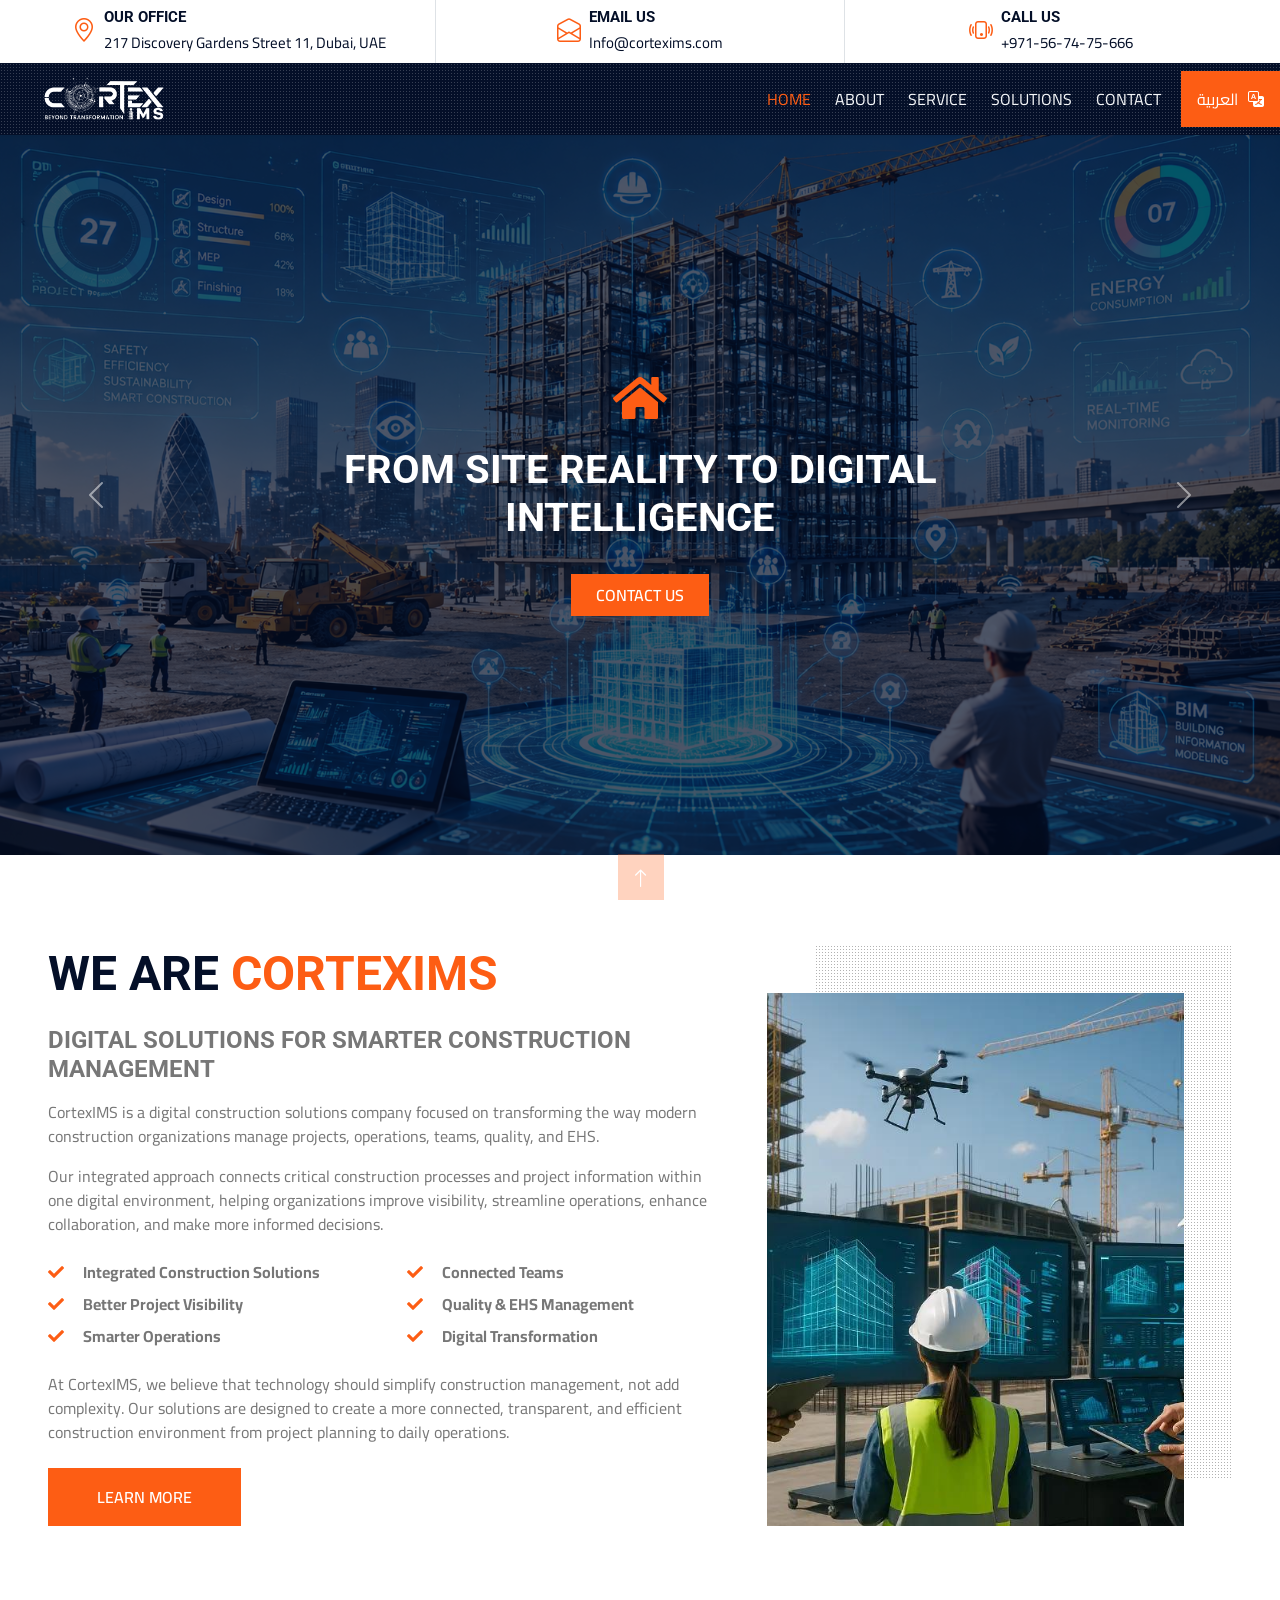
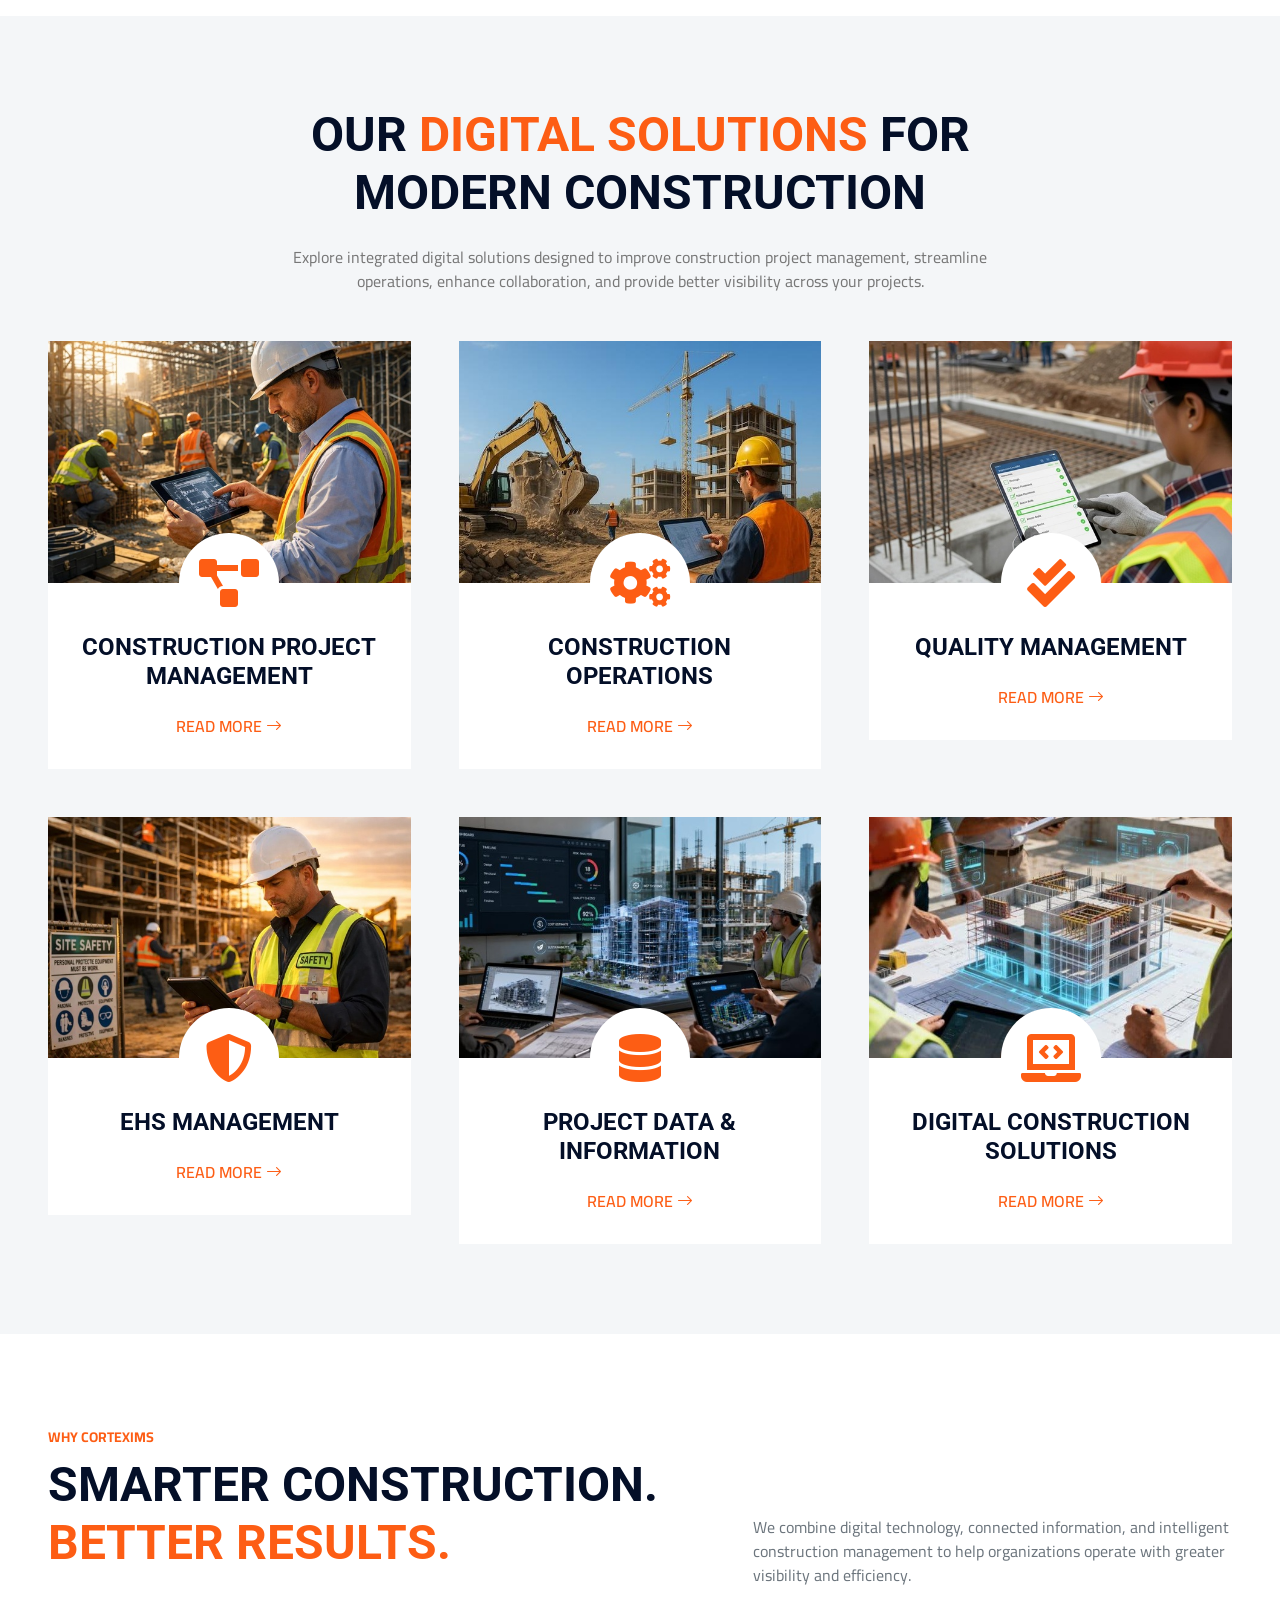
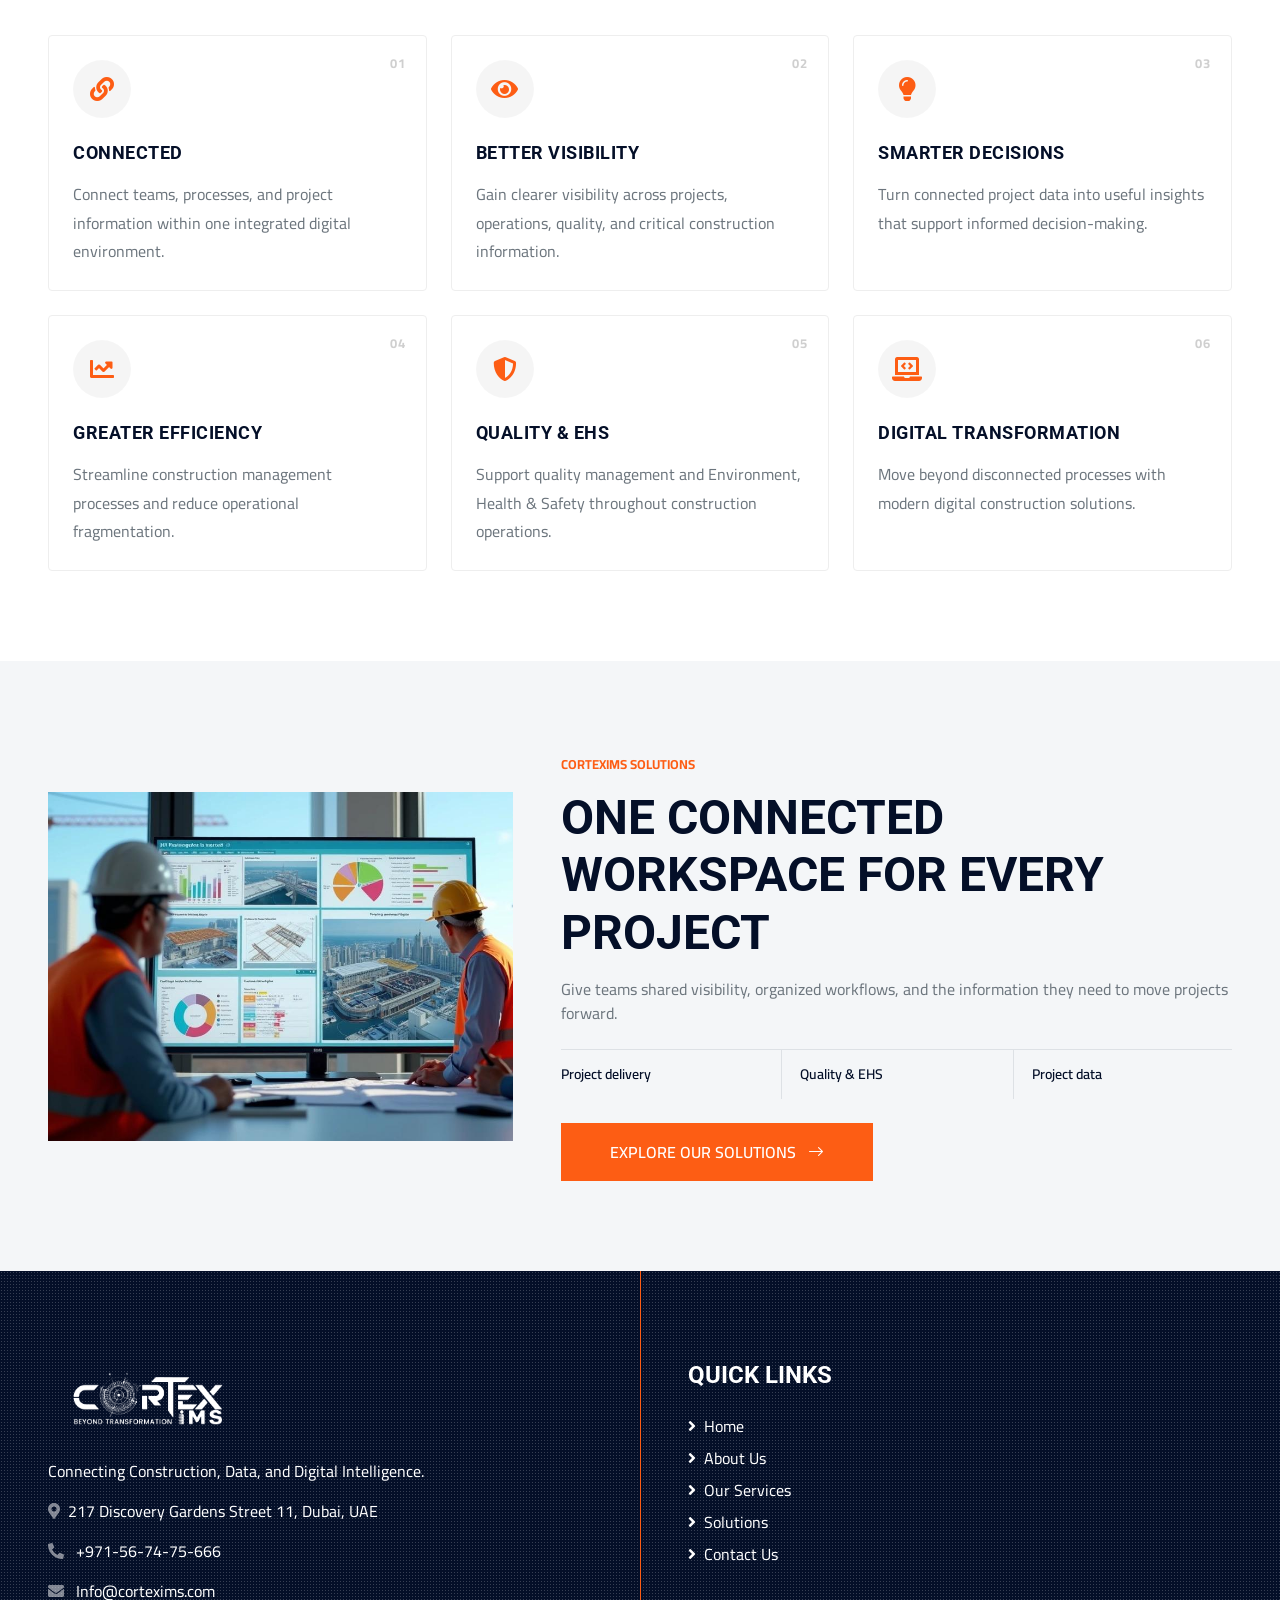
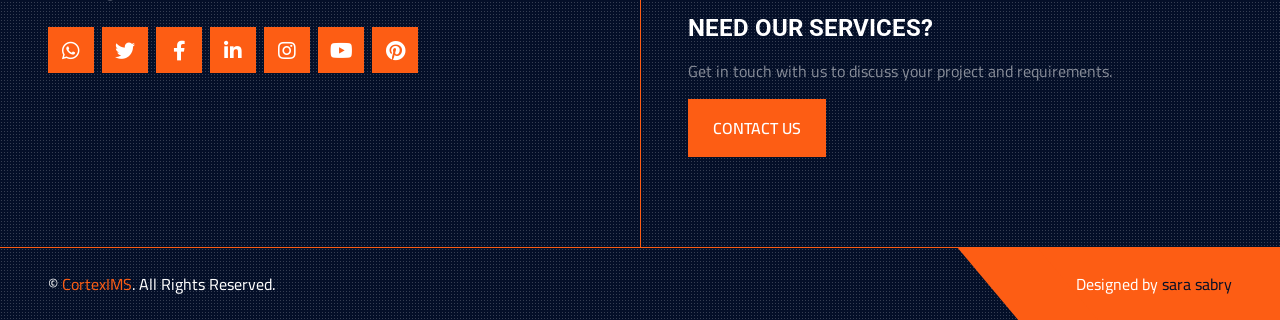
==== index.html @ 87c85f41 "Initial commit" ====
<!DOCTYPE html>
<html lang="en">

<head>
    <meta charset="utf-8">
    <title>Construction Management Solutions in UAE | CortexIMS</title>
    <meta content="width=device-width, initial-scale=1.0" name="viewport">
    <meta name="description" content="CortexIMS connects construction projects, operations, quality, EHS and project data with digital solutions built for construction teams in the UAE.">
    <!-- Favicon -->
    <link href="img/favicon.ico" rel="icon">

    <!-- Google Web Fonts -->
    <link rel="preconnect" href="https://fonts.gstatic.com">
    <link href="https://fonts.googleapis.com/css2?family=Open+Sans:wght@400;600&family=Roboto:wght@500;700&display=swap" rel="stylesheet"> 
<link rel="preconnect" href="https://fonts.googleapis.com">
<link rel="preconnect" href="https://fonts.gstatic.com" crossorigin>

<link href="https://fonts.googleapis.com/css2?family=Cairo:wght@400;500;600;700&display=swap" rel="stylesheet">
    <!-- Icon Font Stylesheet -->
    <link href="https://cdnjs.cloudflare.com/ajax/libs/font-awesome/5.15.0/css/all.min.css" rel="stylesheet">
    <link href="https://cdn.jsdelivr.net/npm/bootstrap-icons@1.4.1/font/bootstrap-icons.css" rel="stylesheet">

    <!-- Libraries Stylesheet -->
    <link href="lib/owlcarousel/assets/owl.carousel.min.css" rel="stylesheet">
    <link href="lib/lightbox/css/lightbox.min.css" rel="stylesheet">

    <!-- Customized Bootstrap Stylesheet -->
    <link href="css/bootstrap.min.css" rel="stylesheet">

    <!-- Template Stylesheet -->
    <link href="css/style.css" rel="stylesheet">
   
</head>

<body>
<!-- Topbar Start -->
<div class="site-topbar container-fluid px-5 d-none d-lg-block">
    <div class="row gx-5">

        <!-- Office -->
        <div class="col-lg-4 text-center py-2">
            <div class="d-inline-flex align-items-center">

                <i class="bi bi-geo-alt fs-4 text-primary me-2"></i>

                <div class="text-start">
                    <h6 class="text-uppercase fw-bold mb-1" style="font-size: 15px;">
                        Our Office
                    </h6>

                    <a href="https://www.google.com/maps/search/?api=1&query=217+Discovery+Gardens+Street+11%2C+Dubai%2C+UAE"
                       target="_blank"
                       class="text-decoration-none text-dark"
                       style="font-size: 15px;">
                        217 Discovery Gardens Street 11, Dubai, UAE
                    </a>
                </div>

            </div>
        </div>


        <!-- Email -->
        <div class="col-lg-4 text-center border-start border-end py-2">
            <div class="d-inline-flex align-items-center">

                <i class="bi bi-envelope-open fs-4 text-primary me-2"></i>

                <div class="text-start">
                    <h6 class="text-uppercase fw-bold mb-1" style="font-size: 15px;">
                        Email Us
                    </h6>

                    <a href="mailto:Info@cortexims.com"
                       class="text-decoration-none text-dark"
                       style="font-size: 15px;">
                        Info@cortexims.com
                    </a>
                </div>

            </div>
        </div>


        <!-- Phone -->
        <div class="col-lg-4 text-center py-2">
            <div class="d-inline-flex align-items-center">

                <i class="bi bi-phone-vibrate fs-4 text-primary me-2"></i>

                <div class="text-start">
                    <h6 class="text-uppercase fw-bold mb-1" style="font-size: 15px;">
                        Call Us
                    </h6>

                    <a href="tel:+971567475666"
                       class="text-decoration-none text-dark"
                       style="font-size: 15px;">
                        +971-56-74-75-666
                    </a>
                </div>

            </div>
        </div>

    </div>
</div>
<!-- Topbar End -->

  <!-- Navbar Start -->
<div class="site-navbar container-fluid sticky-top bg-dark bg-light-radial shadow-sm px-4 pe-lg-0">

    <nav class="navbar navbar-expand-lg bg-dark bg-light-radial navbar-dark py-2 py-lg-0">

        <!-- Logo -->
        <a href="index.html" class="navbar-brand">
            <img src="img/logo.png"
                 alt="CortexIMS Logo"
                 width="160"
                 class="img-fluid">
        </a>

        <!-- Mobile Toggle -->
        <button class="navbar-toggler"
                type="button"
                data-bs-toggle="collapse"
                data-bs-target="#navbarCollapse">
            <span class="navbar-toggler-icon"></span>
        </button>

        <!-- Menu -->
        <div class="collapse navbar-collapse" id="navbarCollapse">

            <div class="navbar-nav ms-auto py-0">

                <a href="index.html" class="nav-item nav-link active">
                    Home
                </a>

                <a href="about.html" class="nav-item nav-link">
                    About
                </a>

                <a href="service.html" class="nav-item nav-link">
                    Service
                </a>

                <a href="project.html" class="nav-item nav-link">
                    Solutions
                </a>

                <a href="contact.html" class="nav-item nav-link">
                    Contact
                </a>

                <!-- Arabic -->
                <a href="ar/index.html"
                   class="site-language-link nav-item nav-link bg-primary text-white px-3 ms-2"
                   lang="ar">
                    العربية
                    <i class="bi bi-translate ms-1"></i>
                </a>

            </div>

        </div>

    </nav>

</div>
<!-- Navbar End -->

<!-- Carousel Start -->
<div class="container-fluid p-0">
    <div id="header-carousel"
         class="carousel slide carousel-fade"
         data-bs-ride="carousel">

        <div class="carousel-inner">

            <!-- Slide 1 -->
            <div class="carousel-item active">

                <img class="w-100"
                     src="img/carousel-1.png"
                     alt="CortexIMS Digital Construction Management">

                <div class="carousel-caption d-flex flex-column align-items-center justify-content-center">

                    <div class="p-3" style="max-width: 900px;">

                        <i class="fa fa-home fa-3x text-primary mb-4 d-none d-sm-block"></i>

                        <h2 class="display-6 text-uppercase text-white mb-md-4">
                            From Site Reality to Digital Intelligence
                        </h2>

                        <a href="contact.html"
                           class="btn btn-primary py-2 px-4 mt-2">
                            Contact Us
                        </a>

                    </div>

                </div>
            </div>


            <!-- Slide 2 -->
            <div class="carousel-item">

                <img class="w-100"
                     src="img/carousel-2.png"
                     alt="Integrated Digital Solutions for Modern Construction Management">

                <div class="carousel-caption d-flex flex-column align-items-center justify-content-center">

                    <div class="p-3" style="max-width: 900px;">

                        <i class="fa fa-tools fa-3x text-primary mb-4 d-none d-sm-block"></i>

                        <h2 class="display-6 text-uppercase text-white mb-md-4">
                            Integrated Digital Solutions for Modern Construction Management
                        </h2>

                        <a href="contact.html"
                           class="btn btn-primary py-2 px-4 mt-2">
                            Contact Us
                        </a>

                    </div>

                </div>
            </div>

        </div>


        <!-- Previous -->
        <button class="carousel-control-prev"
                type="button"
                data-bs-target="#header-carousel"
                data-bs-slide="prev">

            <span class="carousel-control-prev-icon"
                  aria-hidden="true">
            </span>

            <span class="visually-hidden">
                Previous
            </span>

        </button>


        <!-- Next -->
        <button class="carousel-control-next"
                type="button"
                data-bs-target="#header-carousel"
                data-bs-slide="next">

            <span class="carousel-control-next-icon"
                  aria-hidden="true">
            </span>

            <span class="visually-hidden">
                Next
            </span>

        </button>

    </div>
</div>
<!-- Carousel End -->

<!-- About Start -->
<div class="container-fluid py-6 px-5">
    <div class="row g-5">

        <div class="col-lg-7">
            <h1 class="display-5 text-uppercase mb-4">
                We Are <span class="text-primary">CortexIMS</span>
            </h1>

            <h4 class="text-uppercase mb-3 text-body">
                Digital Solutions for Smarter Construction Management
            </h4>

            <p>
                CortexIMS is a digital construction solutions company focused on
                transforming the way modern construction organizations manage
                projects, operations, teams, quality, and EHS.
            </p>

            <p>
                Our integrated approach connects critical construction processes
                and project information within one digital environment, helping
                organizations improve visibility, streamline operations, enhance
                collaboration, and make more informed decisions.
            </p>

            <div class="row gx-5 py-2">
                <div class="col-sm-6 mb-2">
                    <p class="fw-bold mb-2">
                        <i class="fa fa-check text-primary me-3"></i>
                        Integrated Construction Solutions
                    </p>

                    <p class="fw-bold mb-2">
                        <i class="fa fa-check text-primary me-3"></i>
                        Better Project Visibility
                    </p>

                    <p class="fw-bold mb-2">
                        <i class="fa fa-check text-primary me-3"></i>
                        Smarter Operations
                    </p>
                </div>

                <div class="col-sm-6 mb-2">
                    <p class="fw-bold mb-2">
                        <i class="fa fa-check text-primary me-3"></i>
                        Connected Teams
                    </p>

                    <p class="fw-bold mb-2">
                        <i class="fa fa-check text-primary me-3"></i>
                        Quality & EHS Management
                    </p>

                    <p class="fw-bold mb-2">
                        <i class="fa fa-check text-primary me-3"></i>
                        Digital Transformation
                    </p>
                </div>
            </div>

            <p class="mb-4">
                At CortexIMS, we believe that technology should simplify
                construction management, not add complexity. Our solutions are
                designed to create a more connected, transparent, and efficient
                construction environment from project planning to daily
                operations.
            </p>

            <a href="about.html" class="btn btn-primary py-3 px-5">
                Learn More
            </a>
        </div>

        <div class="col-lg-5 pb-5" style="min-height: 400px;">
            <div class="position-relative bg-dark-radial h-100 ms-5">
                <img
                    class="position-absolute w-100 h-100 mt-5 ms-n5"
                    src="img/ado23.jpg"
                    style="object-fit: cover;"
                    alt="CortexIMS digital construction management solutions">
            </div>
        </div>

    </div>
</div>
<!-- About End -->

<!-- Services Start -->
<div class="container-fluid bg-light py-6 px-5">
    <div class="text-center mx-auto mb-5" style="max-width: 750px;">
        <h2 class="display-5 text-uppercase mb-4">
            Our <span class="text-primary">Digital Solutions</span>
            for Modern Construction
        </h2>

        <p>
            Explore integrated digital solutions designed to improve
            construction project management, streamline operations,
            enhance collaboration, and provide better visibility across
            your projects.
        </p>
    </div>

    <div class="row g-5">

        <!-- Project Management -->
        <div class="col-lg-4 col-md-6">
            <div class="service-item bg-white d-flex flex-column align-items-center text-center">
                <img class="img-fluid"
                     src="img/service-1.jpg"
                     alt="Construction Project Management Solutions">

                <div class="service-icon bg-white">
                    <i class="fa fa-3x fa-project-diagram text-primary"></i>
                </div>

                <div class="px-4 pb-4">
                    <h4 class="text-uppercase mb-3">
                        Construction Project Management
                    </h4>

                    <!-- <p>
                        Manage construction projects through a connected
                        digital environment that improves organization,
                        visibility, coordination, and project information.
                    </p> -->

                    <a class="btn text-primary" href="service.html">
                        Read More <i class="bi bi-arrow-right"></i>
                    </a>
                </div>
            </div>
        </div>

        <!-- Operations Management -->
        <div class="col-lg-4 col-md-6">
            <div class="service-item bg-white rounded d-flex flex-column align-items-center text-center">
                <img class="img-fluid"
                     src="img/service-2.jpg"
                     alt="Construction Operations Management">

                <div class="service-icon bg-white">
                    <i class="fa fa-3x fa-cogs text-primary"></i>
                </div>

                <div class="px-4 pb-4">
                    <h4 class="text-uppercase mb-3">
                        Construction Operations
                    </h4>

                    <!-- <p>
                        Streamline construction operations and connect
                        teams, processes, and information to improve
                        efficiency across daily project activities.
                    </p> -->

                    <a class="btn text-primary" href="service.html">
                        Read More <i class="bi bi-arrow-right"></i>
                    </a>
                </div>
            </div>
        </div>

        <!-- Quality Management -->
        <div class="col-lg-4 col-md-6">
            <div class="service-item bg-white rounded d-flex flex-column align-items-center text-center">
                <img class="img-fluid"
                     src="img/service-3.jpg"
                     alt="Construction Quality Management">

                <div class="service-icon bg-white">
                    <i class="fa fa-3x fa-check-double text-primary"></i>
                </div>

                <div class="px-4 pb-4">
                    <h4 class="text-uppercase mb-3">
                        Quality Management
                    </h4>

                    <!-- <p>
                        Support construction quality processes with better
                        visibility, organized information, and connected
                        workflows across your projects.
                    </p> -->

                    <a class="btn text-primary" href="service.html">
                        Read More <i class="bi bi-arrow-right"></i>
                    </a>
                </div>
            </div>
        </div>

        <!-- EHS Management -->
        <div class="col-lg-4 col-md-6">
            <div class="service-item bg-white rounded d-flex flex-column align-items-center text-center">
                <img class="img-fluid"
                     src="img/service-4.jpg"
                     alt="EHS Management for Construction">

                <div class="service-icon bg-white">
                    <i class="fa fa-3x fa-shield-alt text-primary"></i>
                </div>

                <div class="px-4 pb-4">
                    <h4 class="text-uppercase mb-3">
                        EHS Management
                    </h4>

                    <!-- <p>
                        Integrate Environment, Health & Safety into your
                        construction management processes and improve
                        visibility across EHS activities.
                    </p> -->

                    <a class="btn text-primary" href="service.html">
                        Read More <i class="bi bi-arrow-right"></i>
                    </a>
                </div>
            </div>
        </div>

        <!-- Data & Information -->
        <div class="col-lg-4 col-md-6">
            <div class="service-item bg-white rounded d-flex flex-column align-items-center text-center">
                <img class="img-fluid"
                     src="img/service-5.jpg"
                     alt="Construction Project Data Management">

                <div class="service-icon bg-white">
                    <i class="fa fa-3x fa-database text-primary"></i>
                </div>

                <div class="px-4 pb-4">
                    <h4 class="text-uppercase mb-3">
                        Project Data & Information
                    </h4>

                    <!-- <p>
                        Centralize critical project information and make
                        construction data easier to access, manage, and
                        use for informed decision-making.
                    </p> -->

                    <a class="btn text-primary" href="service.html">
                        Read More <i class="bi bi-arrow-right"></i>
                    </a>
                </div>
            </div>
        </div>

        <!-- Digital Transformation -->
        <div class="col-lg-4 col-md-6">
            <div class="service-item bg-white rounded d-flex flex-column align-items-center text-center">
                <img class="img-fluid"
                     src="img/service-6.jpg"
                     alt="Digital Transformation in Construction">

                <div class="service-icon bg-white">
                    <i class="fa fa-3x fa-laptop-code text-primary"></i>
                </div>

                <div class="px-4 pb-4">
                    <h4 class="text-uppercase mb-3">
                        Digital Construction Solutions
                    </h4>

                    <!-- <p>
                        Transform traditional construction processes with
                        integrated digital solutions built to support
                        modern construction organizations.
                    </p> -->

                    <a class="btn text-primary" href="service.html">
                        Read More <i class="bi bi-arrow-right"></i>
                    </a>
                </div>
            </div>
        </div>

    </div>
</div>
<!-- Services End -->

<!-- Why Choose Start -->
<div class="container-fluid py-6 px-5 bg-white">
    <div class="row align-items-end mb-5">
        <div class="col-lg-7">
            <span class="text-primary text-uppercase fw-bold small">
                Why CortexIMS
            </span>

            <h2 class="display-5 text-uppercase mt-2 mb-3">
                Smarter Construction.
                <span class="text-primary">Better Results.</span>
            </h2>
        </div>

        <div class="col-lg-5">
            <p class="mb-0 text-muted">
                We combine digital technology, connected information, and
                intelligent construction management to help organizations
                operate with greater visibility and efficiency.
            </p>
        </div>
    </div>

    <div class="row g-4">

        <!-- Card 01 -->
        <div class="col-lg-4 col-md-6">
            <div class="why-card bg-white p-4 h-100 position-relative">
                <div class="why-number">01</div>

                <div class="why-icon mb-4">
                    <i class="fa fa-link"></i>
                </div>

                <h4 class="text-uppercase mb-3">
                    Connected
                </h4>

                <p class="text-muted mb-0">
                    Connect teams, processes, and project information
                    within one integrated digital environment.
                </p>
            </div>
        </div>

        <!-- Card 02 -->
        <div class="col-lg-4 col-md-6">
            <div class="why-card bg-white p-4 h-100 position-relative">
                <div class="why-number">02</div>

                <div class="why-icon mb-4">
                    <i class="fa fa-eye"></i>
                </div>

                <h4 class="text-uppercase mb-3">
                    Better Visibility
                </h4>

                <p class="text-muted mb-0">
                    Gain clearer visibility across projects, operations,
                    quality, and critical construction information.
                </p>
            </div>
        </div>

        <!-- Card 03 -->
        <div class="col-lg-4 col-md-6">
            <div class="why-card bg-white p-4 h-100 position-relative">
                <div class="why-number">03</div>

                <div class="why-icon mb-4">
                    <i class="fa fa-lightbulb"></i>
                </div>

                <h4 class="text-uppercase mb-3">
                    Smarter Decisions
                </h4>

                <p class="text-muted mb-0">
                    Turn connected project data into useful insights
                    that support informed decision-making.
                </p>
            </div>
        </div>

        <!-- Card 04 -->
        <div class="col-lg-4 col-md-6">
            <div class="why-card bg-white p-4 h-100 position-relative">
                <div class="why-number">04</div>

                <div class="why-icon mb-4">
                    <i class="fa fa-chart-line"></i>
                </div>

                <h4 class="text-uppercase mb-3">
                    Greater Efficiency
                </h4>

                <p class="text-muted mb-0">
                    Streamline construction management processes and
                    reduce operational fragmentation.
                </p>
            </div>
        </div>

        <!-- Card 05 -->
        <div class="col-lg-4 col-md-6">
            <div class="why-card bg-white p-4 h-100 position-relative">
                <div class="why-number">05</div>

                <div class="why-icon mb-4">
                    <i class="fa fa-shield-alt"></i>
                </div>

                <h4 class="text-uppercase mb-3">
                    Quality & EHS
                </h4>

                <p class="text-muted mb-0">
                    Support quality management and Environment, Health &
                    Safety throughout construction operations.
                </p>
            </div>
        </div>

        <!-- Card 06 -->
        <div class="col-lg-4 col-md-6">
            <div class="why-card bg-white p-4 h-100 position-relative">
                <div class="why-number">06</div>

                <div class="why-icon mb-4">
                    <i class="fa fa-laptop-code"></i>
                </div>

                <h4 class="text-uppercase mb-3">
                    Digital Transformation
                </h4>

                <p class="text-muted mb-0">
                    Move beyond disconnected processes with modern
                    digital construction solutions.
                </p>
            </div>
        </div>

    </div>
</div>
<!-- Why Choose End -->

    <!-- Portfolio Start -->
    <section class="container-fluid home-solutions-bridge py-6 px-5">
        <div class="row g-5 align-items-center">
            <div class="col-lg-5">
                <img class="home-solutions-image" src="img/what.jpg" alt="Construction project supported by connected digital solutions" loading="lazy">
            </div>
            <div class="col-lg-7">
                <span class="solutions-eyebrow">CORTEXIMS SOLUTIONS</span>
                <h2 class="display-5 text-uppercase mb-3">One connected workspace for every project</h2>
                <p class="text-muted mb-4">Give teams shared visibility, organized workflows, and the information they need to move projects forward.</p>
                <ul class="home-solutions-focus list-unstyled d-flex flex-wrap mb-4">
                    <li>Project delivery</li>
                    <li>Quality &amp; EHS</li>
                    <li>Project data</li>
                </ul>
                <a href="project.html#solutions-list" class="btn btn-primary py-3 px-5">Explore Our Solutions <i class="bi bi-arrow-right ms-2" aria-hidden="true"></i></a>
            </div>
        </div>
    </section>
   <!-- Portfolio Start -->
     <!-- Footer Start -->
    <div class="footer container-fluid position-relative bg-dark bg-light-radial text-white-50 py-6 px-5">
        <div class="row g-5">
            <div class="col-lg-6 pe-lg-5">
                <a href="index.html" class="navbar-brand">
                    <h1 class="m-0 display-4 text-uppercase text-white"><img src="img/logo.png" alt="Logo" width="200"></h1>
                </a>
                <p class="text-decoration-none text-white" >
Connecting Construction, Data, and Digital Intelligence.
                </p>
                <p><i class="fa fa-map-marker-alt me-2"></i><a href="https://www.google.com/maps/search/?api=1&query=217+Discovery+Gardens+Street+11%2C+Dubai%2C+UAE"
   target="_blank"class="text-decoration-none text-white">217 Discovery Gardens Street 11, Dubai, UAE</a></p>
                <p><i class="fa fa-phone-alt me-2"></i> <a href="tel:+971567475666" class="text-decoration-none text-white">
    +971-56-74-75-666</a></p>
                <p><i class="fa fa-envelope me-2"></i><a href="mailto:Info@cortexims.com" class="text-decoration-none text-white">
    Info@cortexims.com</a></p>
                <div class="d-flex justify-content-start mt-4">
              
              <a class="btn btn-lg btn-primary btn-lg-square rounded-0 me-2"
   href="https://wa.me/971567475666"
   target="_blank" rel="noopener">
    <i class="fab fa-whatsapp"></i>
</a>

<a class="btn btn-lg btn-primary btn-lg-square rounded-0 me-2"
   href="https://twitter.com/cortexims"
   target="_blank"
   rel="noopener">
    <i class="fab fa-twitter"></i>
</a>

<a class="btn btn-lg btn-primary btn-lg-square rounded-0 me-2"
   href="https://www.facebook.com/cortexims"
   target="_blank"
   rel="noopener">
    <i class="fab fa-facebook-f"></i>
</a>

<a class="btn btn-lg btn-primary btn-lg-square rounded-0 me-2"
   href="https://www.linkedin.com/company/102690539/"
   target="_blank"
   rel="noopener">
    <i class="fab fa-linkedin-in"></i>
</a>

<a class="btn btn-lg btn-primary btn-lg-square rounded-0 me-2"
   href="https://www.instagram.com/cortexims/"
   target="_blank"
   rel="noopener">
    <i class="fab fa-instagram"></i>
</a>

<a class="btn btn-lg btn-primary btn-lg-square rounded-0 me-2"
   href="https://www.youtube.com/@cortexims"
   target="_blank"
   rel="noopener">
    <i class="fab fa-youtube"></i>
</a>

<a class="btn btn-lg btn-primary btn-lg-square rounded-0"
   href="https://www.pinterest.com/cortexims/"
   target="_blank"
   rel="noopener">
    <i class="fab fa-pinterest"></i>
</a>
                </div>
            </div>
            <div class="col-lg-6 ps-lg-5">
                <div class="row g-5">
                    <div class="col-sm-6">
  <h4 class="text-white text-uppercase mb-4">Quick Links</h4>

<div class="d-flex flex-column justify-content-start">
    <a class="text-white mb-2" href="index.html">
        <i class="fa fa-angle-right me-2 text-white"></i>Home
    </a>
    <a class="text-white mb-2" href="about.html">
        <i class="fa fa-angle-right me-2 text-white"></i>About Us
    </a>
    <a class="text-white mb-2" href="service.html">
        <i class="fa fa-angle-right me-2 text-white"></i>Our Services
    </a>
    <a class="text-white mb-2" href="project.html">
        <i class="fa fa-angle-right me-2 text-white"></i>Solutions
    </a>
    <a class="text-white" href="contact.html">
        <i class="fa fa-angle-right me-2 text-white"></i>Contact Us
    </a>
</div>
                    </div>
                   
<div class="col-sm-12">
    <h4 class="text-white text-uppercase mb-3">Need Our Services?</h4>
    <p class="text-white-50 mb-3">
        Get in touch with us to discuss your project and requirements.
    </p>
    <a href="contact.html" class="btn btn-primary px-4 py-3">
        Contact Us
    </a>
</div>         </div>
            </div>
        </div>
    </div>
    <div class="container-fluid bg-dark bg-light-radial text-white border-top border-primary px-0">
        <div class="d-flex flex-column flex-md-row justify-content-between">
            <div class="py-4 px-5 text-center text-md-start">
                <p class="mb-0">&copy; <a class="text-primary" href="index.html">CortexIMS</a>. All Rights Reserved.</p>
            </div>
            <div class="py-4 px-5 bg-primary footer-shape position-relative text-center text-md-end">
                <p class="mb-0">Designed by <a class="text-dark" href="https://sarasabr.github.io/portfoliosara/">sara sabry</a></p>
            </div>
        </div>
    </div>
    <!-- Footer End -->


    <!-- Back to Top -->
    <a href="#" class="btn btn-lg btn-primary btn-lg-square back-to-top"><i class="bi bi-arrow-up"></i></a>


    <!-- JavaScript Libraries -->
    <script src="https://code.jquery.com/jquery-3.4.1.min.js"></script>
    <script src="https://cdn.jsdelivr.net/npm/bootstrap@5.0.0/dist/js/bootstrap.bundle.min.js"></script>
    <script src="lib/easing/easing.min.js"></script>
    <script src="lib/waypoints/waypoints.min.js"></script>
    <script src="lib/owlcarousel/owl.carousel.min.js"></script>
    <script src="lib/isotope/isotope.pkgd.min.js"></script>
    <script src="lib/lightbox/js/lightbox.min.js"></script>

    <!-- Template Javascript -->
    <script src="js/main.js"></script>
</body>

</html>
---- css/style.css ----
:root {
    --primary: #FD5D14;
    --secondary: #FDBE33;
    --light: #F4F6F8;
    --dark: #040F28;
}

.pt-6 {
    padding-top: 90px;
}

.pb-6 {
    padding-bottom: 90px;
}

.py-6 {
    padding-top: 90px;
    padding-bottom: 90px;
}

.btn {
    position: relative;
    font-weight: 600;
    text-transform: uppercase;
    transition: .5s;
}

.btn::after {
    position: absolute;
    content: "";
    width: 0;
    height: 5px;
    bottom: -1px;
    left: 50%;
    background: var(--primary);
    transition: .5s;
}

.btn.btn-primary::after {
    background: var(--dark);
}

.btn:hover::after,
.btn.active::after {
    width: 50%;
    left: 25%;
}

.btn-primary {
    color: #FFFFFF;
}

.btn-square {
    width: 36px;
    height: 36px;
}

.btn-sm-square {
    width: 28px;
    height: 28px;
}

.btn-lg-square {
    width: 46px;
    height: 46px;
}

.btn-square,
.btn-sm-square,
.btn-lg-square {
    padding-left: 0;
    padding-right: 0;
    text-align: center;
}

.back-to-top {
    position: fixed;
    display: none;
    left: 50%;
    bottom: 0;
    margin-left: -22px;
    border-radius: 0;
    z-index: 99;
}

.bg-dark-radial {
    background-image: -webkit-repeating-radial-gradient(center center, rgba(0, 0, 0, 0.3), rgba(0, 0, 0, 0.3) 1px, transparent 1px, transparent 100%);
    background-image: -moz-repeating-radial-gradient(center center, rgba(0, 0, 0, 0.3), rgba(0, 0, 0, 0.3) 1px, transparent 1px, transparent 100%);
    background-image: -ms-repeating-radial-gradient(center center, rgba(0, 0, 0, 0.3), rgba(0, 0, 0, 0.3) 1px, transparent 1px, transparent 100%);
    background-image: -o-repeating-radial-gradient(center center, rgba(0, 0, 0, 0.3), rgba(0, 0, 0, 0.3) 1px, transparent 1px, transparent 100%);
    background-image: repeating-radial-gradient(center center, rgba(0, 0, 0, 0.3), rgba(0, 0, 0, 0.3) 1px, transparent 1px, transparent 100%);
    background-size: 3px 3px;
}

.bg-light-radial {
    background-image: -webkit-repeating-radial-gradient(center center, rgba(256, 256, 256, 0.2), rgba(256, 256, 256, 0.2) 1px, transparent 1px, transparent 100%);
    background-image: -moz-repeating-radial-gradient(center center, rgba(256, 256, 256, 0.2), rgba(256, 256, 256, 0.2) 1px, transparent 1px, transparent 100%);
    background-image: -ms-repeating-radial-gradient(center center, rgba(256, 256, 256, 0.2), rgba(256, 256, 256, 0.2) 1px, transparent 1px, transparent 100%);
    background-image: -o-repeating-radial-gradient(center center, rgba(256, 256, 256, 0.2), rgba(256, 256, 256, 0.2) 1px, transparent 1px, transparent 100%);
    background-image: repeating-radial-gradient(center center, rgba(256, 256, 256, 0.2), rgba(256, 256, 256, 0.2) 1px, transparent 1px, transparent 100%);
    background-size: 3px 3px;
}

.navbar-dark .navbar-nav .nav-link {
    position: relative;
    padding: 35px 15px;
    font-size: 18px;
    text-transform: uppercase;
    color: var(--light);
    outline: none;
    transition: .5s;
}

.navbar-dark .navbar-nav .nav-link:hover,
.navbar-dark .navbar-nav .nav-link.active {
    color: var(--primary);
}

.site-topbar .col-lg-4 {
    padding-block: .5rem !important;
}

.site-topbar i {
    font-size: 1.5rem !important;
}

.site-topbar h6 {
    margin-bottom: .25rem;
    font-size: 15px;
}

.site-topbar a {
    font-size: 15px;
}

.site-navbar .navbar {
    padding-block: .5rem !important;
}

.site-navbar {
    padding-inline-start: 1.5rem !important;
    padding-inline-end: 0 !important;
}

.site-navbar .navbar-brand img {
    width: 160px;
    max-width: 100%;
}

.site-navbar .navbar-brand {
    margin-inline-end: 1rem;
}

.site-navbar .navbar-nav .nav-link {
    padding: 1rem .75rem;
    font-size: 16px;
}

.site-navbar .site-language-link {
    display: inline-flex;
    align-items: center;
    gap: .35rem;
    margin-inline-start: .5rem;
    padding-inline: .75rem;
    white-space: nowrap;
}

.site-navbar .navbar-nav .site-language-link,
.site-navbar .navbar-nav .site-language-link:hover {
    color: #fff;
}

.rtl-navbar-header {
    display: flex;
    align-items: center;
    gap: .5rem;
    flex: 0 0 auto;
}
/* Arabic Navbar */

.site-navbarar .navbar-nav .nav-link {
    padding-block: 1rem;
    font-family: 'Cairo', sans-serif;
    font-size: 16px;
    font-weight: 500;
}

/* Desktop */
@media (min-width: 992px) {

    /* Push the menu to the far end */
    .site-navbarar .navbar-collapse {
        margin-left: 0 !important;
    }

    .site-navbarar .navbar-nav {
        margin-right: auto !important;
        margin-left: 0 !important;
    }

}

/* Mobile & Tablet */
@media (max-width: 991.98px) {

    .site-navbarar .navbar-nav {
        margin-right: 0 !important;
    }

}
@media (max-width: 991.98px) {
    .site-navbar {
        padding-inline: .75rem !important;
    }

    .site-navbar .navbar-nav .nav-link {
        padding: .625rem .75rem;
    }

    .site-navbar .site-language-link {
        width: fit-content;
        margin: .5rem 0;
    }

    html[dir="rtl"] .rtl-navbar-container {
        padding-inline: .75rem !important;
    }

    html[dir="rtl"] .rtl-navbar-header .navbar-brand {
        margin: 0;
    }

    html[dir="rtl"] .rtl-navbar-header img {
        width: 160px;
        max-width: 100%;
    }

    .navbar-dark .navbar-nav .nav-link  {
        margin-left: 0;
        padding: 10px 0;
    }
}

.carousel-caption {
    top: 0;
    left: 0;
    right: 0;
    bottom: 0;
    background: rgba(4, 15, 40, .7);
    z-index: 1;
}

@media (max-width: 576px) {
    .carousel-caption h4 {
        font-size: 18px;
        font-weight: 500 !important;
    }

    .carousel-caption h1 {
        font-size: 30px;
        font-weight: 600 !important;
    }
}

.page-header {
    height: 300px;
    display: flex;
    flex-direction: column;
    align-items: center;
    justify-content: center;
    background: linear-gradient(rgba(4, 15, 40, .7), rgba(4, 15, 40, .7)), url(../img/carousel-1.png) center center no-repeat;
    background-size: cover;
}

.service-item .service-icon {
    margin-top: -50px;
    width: 100px;
    height: 100px;
    display: flex;
    align-items: center;
    justify-content: center;
    border-radius: 100px;
}

.service-item .service-icon i {
    transition: .2s;
}

.service-item:hover .service-icon i {
    font-size: 60px;
}
/*  */

/* Modern Why Choose Section */
.why-card {
    border: 1px solid #eeeeee;
    border-radius: 4px;
    transition: all 0.3s ease;
    overflow: hidden;
}

.why-card:hover {
    transform: translateY(-8px);
    box-shadow: 0 15px 40px rgba(0, 0, 0, 0.08);
}

.why-number {
    position: absolute;
    top: 18px;
    right: 20px;
    font-size: 13px;
    font-weight: 700;
    letter-spacing: 1px;
    opacity: 0.35;
}

.why-icon {
    width: 58px;
    height: 58px;
    display: flex;
    align-items: center;
    justify-content: center;
    background: rgba(0, 0, 0, 0.04);
    color: var(--primary);
    font-size: 24px;
    border-radius: 50%;
    transition: all 0.3s ease;
}

.why-card:hover .why-icon {
    background: var(--primary);
    color: #fff;
}

.why-card h4 {
    font-size: 18px;
    letter-spacing: 0.5px;
}

.why-card p {
    line-height: 1.8;
}

/*  */
.portfolio-item {
    margin-bottom: 60px;
}

.portfolio-title {
    position: absolute;
    display: flex;
    flex-direction: column;
    justify-content: center;
    height: 120px;
    padding: 0 30px;
    right: 30px;
    left: 30px;
    bottom: -60px;
    background: #FFFFFF;
    z-index: 3;
}

.portfolio-btn {
    position: absolute;
    display: inline-block;
    top: 50%;
    left: 50%;
    margin-top: -60px;
    margin-left: -60px;
    font-size: 120px;
    line-height: 0;
    transition: .1s;
    transition-delay: .3s;
    z-index: 2;
    opacity: 0;
}

.portfolio-item:hover .portfolio-btn {
    opacity: 1;
}

.portfolio-box::before,
.portfolio-box::after {
    position: absolute;
    content: "";
    width: 0;
    height: 100%;
    top: 0;
    transition: .5s;
    z-index: 1;
    background: rgba(4, 15, 40, .7);
}

.portfolio-box::before {
    left: 0;
}

.portfolio-box::after {
    right: 0;
}

.portfolio-item:hover .portfolio-box::before {
    left: 0;
    width: 50%;
}

.portfolio-item:hover .portfolio-box::after {
    right: 0;
    width: 50%;
}

.home-solutions-bridge {
    background: var(--light);
}

.home-solutions-image {
    display: block;
    width: 100%;
    aspect-ratio: 4 / 3;
    object-fit: cover;
}

.home-solutions-bridge h2 {
    max-width: 680px;
    color: var(--dark);
    line-height: 1.2;
}

.home-solutions-focus {
    border-top: 1px solid #DDE1E5;
}

.home-solutions-focus li {
    flex: 1 1 auto;
    padding: 14px 18px;
    color: var(--dark);
    font-size: 14px;
    font-weight: 600;
}

.home-solutions-focus li:first-child {
    padding-inline-start: 0;
}

.home-solutions-focus li + li {
    border-inline-start: 1px solid #DDE1E5;
}

.solutions-intro {
    background: #FFFFFF;
}

.solutions-eyebrow {
    display: inline-block;
    margin-bottom: 14px;
    color: var(--primary);
    font-size: 13px;
    font-weight: 700;
    text-transform: uppercase;
}

.solutions-display {
    max-width: 560px;
    margin: 0;
    font-size: 42px;
    line-height: 1.18;
}

.solutions-lead {
    font-size: 20px;
    font-weight: 600;
    line-height: 1.6;
}

.solutions-principles {
    display: grid;
    grid-template-columns: repeat(3, minmax(0, 1fr));
    margin-top: 48px;
    border-top: 1px solid #DDE1E5;
    border-bottom: 1px solid #DDE1E5;
}

.solutions-principle {
    display: flex;
    align-items: center;
    gap: 14px;
    min-height: 76px;
    padding: 16px 20px;
}

.solutions-principle + .solutions-principle {
    border-inline-start: 1px solid #DDE1E5;
}

.solutions-principle span {
    color: var(--primary);
    font-size: 13px;
    font-weight: 700;
}

.solutions-principle strong {
    font-size: 17px;
}

.solutions-section-heading {
    display: flex;
    align-items: end;
    justify-content: space-between;
    gap: 32px;
    margin-bottom: 36px;
}

.solutions-section-heading > p {
    max-width: 420px;
    color: #68717D;
}

.solutions-card {
    display: flex;
    flex-direction: column;
    overflow: hidden;
    border: 1px solid #E3E6E9;
    border-radius: 4px;
    background: #FFFFFF;
    transition: transform .25s ease, box-shadow .25s ease;
}

.solutions-card:hover {
    transform: translateY(-4px);
    box-shadow: 0 12px 30px rgba(4, 15, 40, .1);
}

.solutions-card-image {
    position: relative;
    aspect-ratio: 16 / 9;
    overflow: hidden;
    background: var(--dark);
}

.solutions-card-image img {
    width: 100%;
    height: 100%;
    object-fit: cover;
}

.solutions-card-image span {
    position: absolute;
    inset-block-start: 14px;
    inset-inline-start: 14px;
    display: grid;
    width: 36px;
    height: 36px;
    place-items: center;
    background: var(--primary);
    color: #FFFFFF;
    font-size: 13px;
    font-weight: 700;
}

.solutions-card-body {
    display: flex;
    flex-direction: column;
    flex: 1;
    height: auto;
    padding: 24px;
}

.solutions-card-title {
    display: flex;
    align-items: start;
    gap: 12px;
    margin-bottom: 12px;
}

.solutions-card-title i {
    flex: 0 0 auto;
    margin-top: 4px;
    color: var(--primary);
    font-size: 20px;
}

.solutions-card-title h3 {
    margin: 0;
    font-size: 20px;
    line-height: 1.35;
}

.solutions-card-body > p {
    color: #68717D;
    line-height: 1.7;
}

.solutions-feature-list {
    display: grid;
    gap: 9px;
    margin: 8px 0 24px;
    padding: 0;
    list-style: none;
}

.solutions-feature-list li {
    display: flex;
    align-items: start;
    gap: 9px;
    color: #343B45;
    font-size: 14px;
    line-height: 1.5;
}

.solutions-feature-list li::before {
    flex: 0 0 auto;
    width: 6px;
    height: 6px;
    margin-top: 7px;
    border-radius: 50%;
    background: var(--primary);
    content: "";
}

.solutions-card-link {
    display: inline-flex;
    align-items: center;
    gap: 8px;
    margin-top: auto;
    color: var(--dark);
    font-size: 14px;
    font-weight: 700;
    text-decoration: none;
}

.solutions-card-link:hover {
    color: var(--primary);
}

.solutions-approach {
    background: var(--dark);
    color: #FFFFFF;
}

.solutions-approach-image {
    position: relative;
    aspect-ratio: 4 / 3;
    overflow: hidden;
    border-inline-start: 6px solid var(--primary);
}

.solutions-approach-image img {
    width: 100%;
    height: 100%;
    object-fit: cover;
}

.solutions-approach .solutions-eyebrow {
    color: var(--secondary);
}

.solutions-approach p {
    color: rgba(255, 255, 255, .78);
    line-height: 1.8;
}

.solutions-approach .solutions-slogan {
    margin: 24px 0 0;
    padding-inline-start: 18px;
    border-inline-start: 3px solid var(--primary);
    color: #FFFFFF;
    font-size: 20px;
    font-weight: 700;
}

.solutions-future {
    background: #F4F6F8;
}

.solutions-future-inner {
    display: grid;
    grid-template-columns: minmax(0, 1.4fr) minmax(280px, .8fr);
    gap: 56px;
    align-items: center;
    max-width: 1320px;
    margin: 0 auto;
}

.solutions-future-inner > div:first-child {
    max-width: 760px;
}

.solutions-future h2 {
    margin-bottom: 16px;
    font-size: 32px;
}

.solutions-future p {
    color: #68717D;
    line-height: 1.8;
}

.solutions-future-action {
    padding-inline-start: 28px;
    border-inline-start: 1px solid #D3D8DE;
}

.solutions-future-action h3 {
    font-size: 22px;
}

@media (min-width: 992px) {
    .testimonial,
    .contact-form {
        margin-left: -90px;
    }
}

@media (max-width: 767.98px) {
    html[dir="rtl"] .container-fluid.px-5 {
        padding-inline: 1.5rem !important;
    }

    html[dir="rtl"] .container-fluid.py-6 {
        padding-block: 56px !important;
    }

    .solutions-display {
        font-size: 34px;
    }

    .solutions-principles {
        grid-template-columns: 1fr;
        margin-top: 32px;
    }

    .solutions-principle {
        min-height: 60px;
        padding-inline: 4px;
    }

    .solutions-principle + .solutions-principle {
        border-top: 1px solid #DDE1E5;
        border-inline-start: 0;
    }

    .solutions-section-heading {
        display: block;
    }

    .solutions-section-heading > p {
        margin-top: 16px;
    }

    .solutions-card-body {
        height: auto;
    }

    .solutions-future-inner {
        grid-template-columns: 1fr;
        gap: 32px;
    }

    .solutions-future-action {
        padding: 24px 0 0;
        border-top: 1px solid #D3D8DE;
        border-inline-start: 0;
    }
}

@media (min-width: 992px) {
    html[dir="rtl"] .testimonial,
    html[dir="rtl"] .contact-form {
        margin-left: 0;
        margin-right: -90px;
    }
}

@media (max-width: 991.98px) {
    html[dir="rtl"] .container-fluid .display-6,
    html[dir="rtl"] .service-item .d-flex > h2 {
        min-width: 0;
        overflow-wrap: anywhere;
    }

    .portfolio-filter-wrap {
        display: block !important;
        width: 100%;
        max-width: 600px;
        box-sizing: border-box;
        margin-inline: auto;
        padding-inline: .5rem !important;
    }

    .portfolio-filter-wrap #portfolio-flters {
        display: flex;
        flex-wrap: wrap;
        justify-content: center;
        gap: .5rem;
        width: 100%;
        padding-inline: 0 !important;
    }

    .portfolio-filter-wrap #portfolio-flters > li {
        flex: 0 1 168px;
        min-width: 0;
        margin: 0 !important;
    }

    .portfolio-filter-wrap #portfolio-flters img {
        display: block;
        width: 100% !important;
        height: auto !important;
        aspect-ratio: 3 / 2;
        object-fit: cover;
    }
}

@media (min-width: 992px) {
    .footer::after {
        position: absolute;
        content: "";
        width: 1px;
        height: 100%;
        top: 0;
        left: 50%;
        background: var(--primary)
    }
}

.footer-shape::before {
    position: absolute;
    content: "";
    width: 80px;
    height: 100%;
    top: 0;
    left: -40px;
    background: var(--primary);
    transform: skew(40deg);
}

html[dir="rtl"] .footer-shape {
    overflow: hidden;
}

.footer {
    overflow: hidden;
}

html[dir="rtl"] .footer {
    direction: rtl;
    text-align: right;
}

html[dir="rtl"] .footer .col-sm-6 .d-flex.flex-column a {
    display: flex;
    align-items: center;
    gap: .5rem;
}

html[dir="rtl"] .footer .col-sm-6 .d-flex.flex-column a i {
    margin: 0 !important;
    transform: rotate(180deg);
}

html[dir="rtl"] .footer .d-flex.mt-4 {
    flex-wrap: wrap;
    gap: .5rem;
}

html[dir="rtl"] .footer .d-flex.mt-4 .btn {
    margin: 0 !important;
}

html[dir="rtl"] .footer + .container-fluid > .d-flex {
    direction: rtl;
}

html[dir="rtl"] .footer + .container-fluid > .d-flex > div:first-child {
    text-align: right !important;
}

html[dir="rtl"] .footer + .container-fluid > .d-flex > div:last-child {
    text-align: left !important;
}

@media (min-width: 992px) {
    html[dir="rtl"] .footer > .row > .col-lg-6:first-child {
        padding-right: calc(var(--bs-gutter-x) * .5) !important;
        padding-left: 3rem !important;
    }

    html[dir="rtl"] .footer > .row > .col-lg-6:last-child {
        padding-right: 3rem !important;
        padding-left: calc(var(--bs-gutter-x) * .5) !important;
    }
}
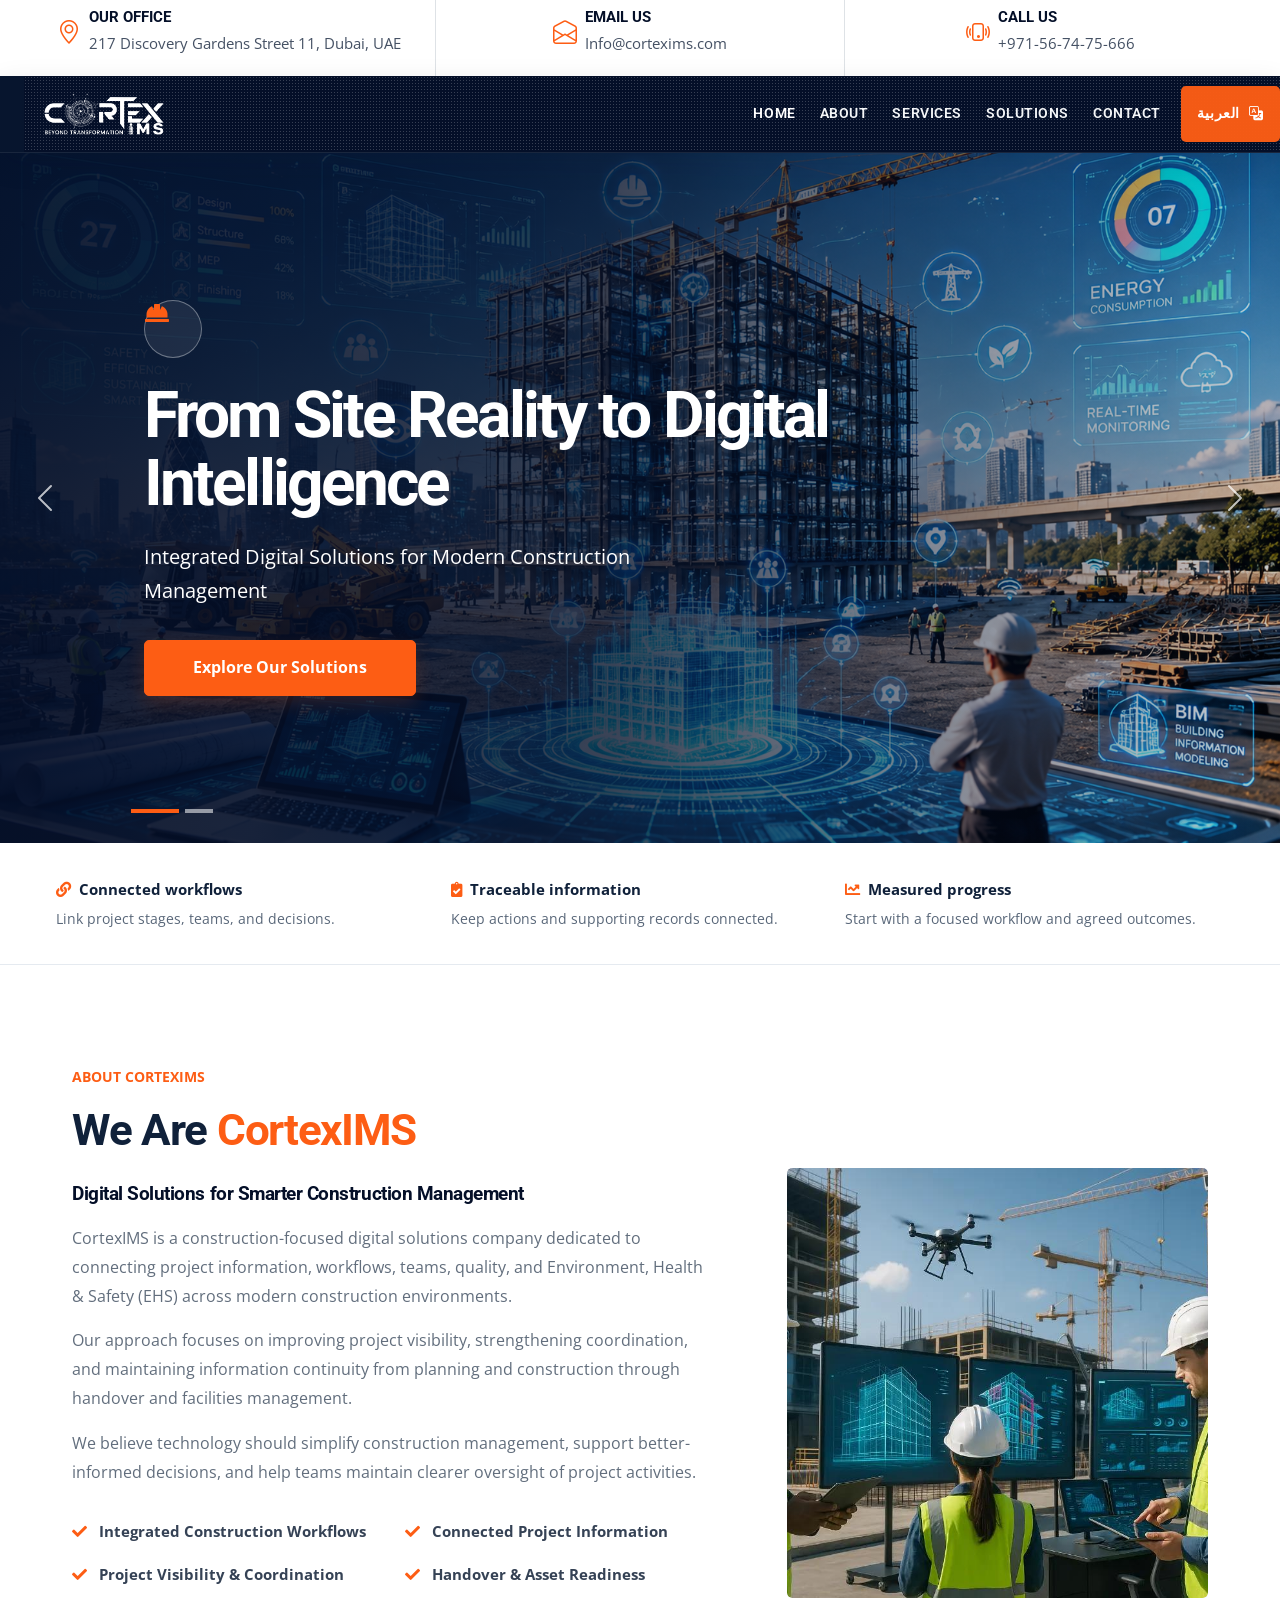
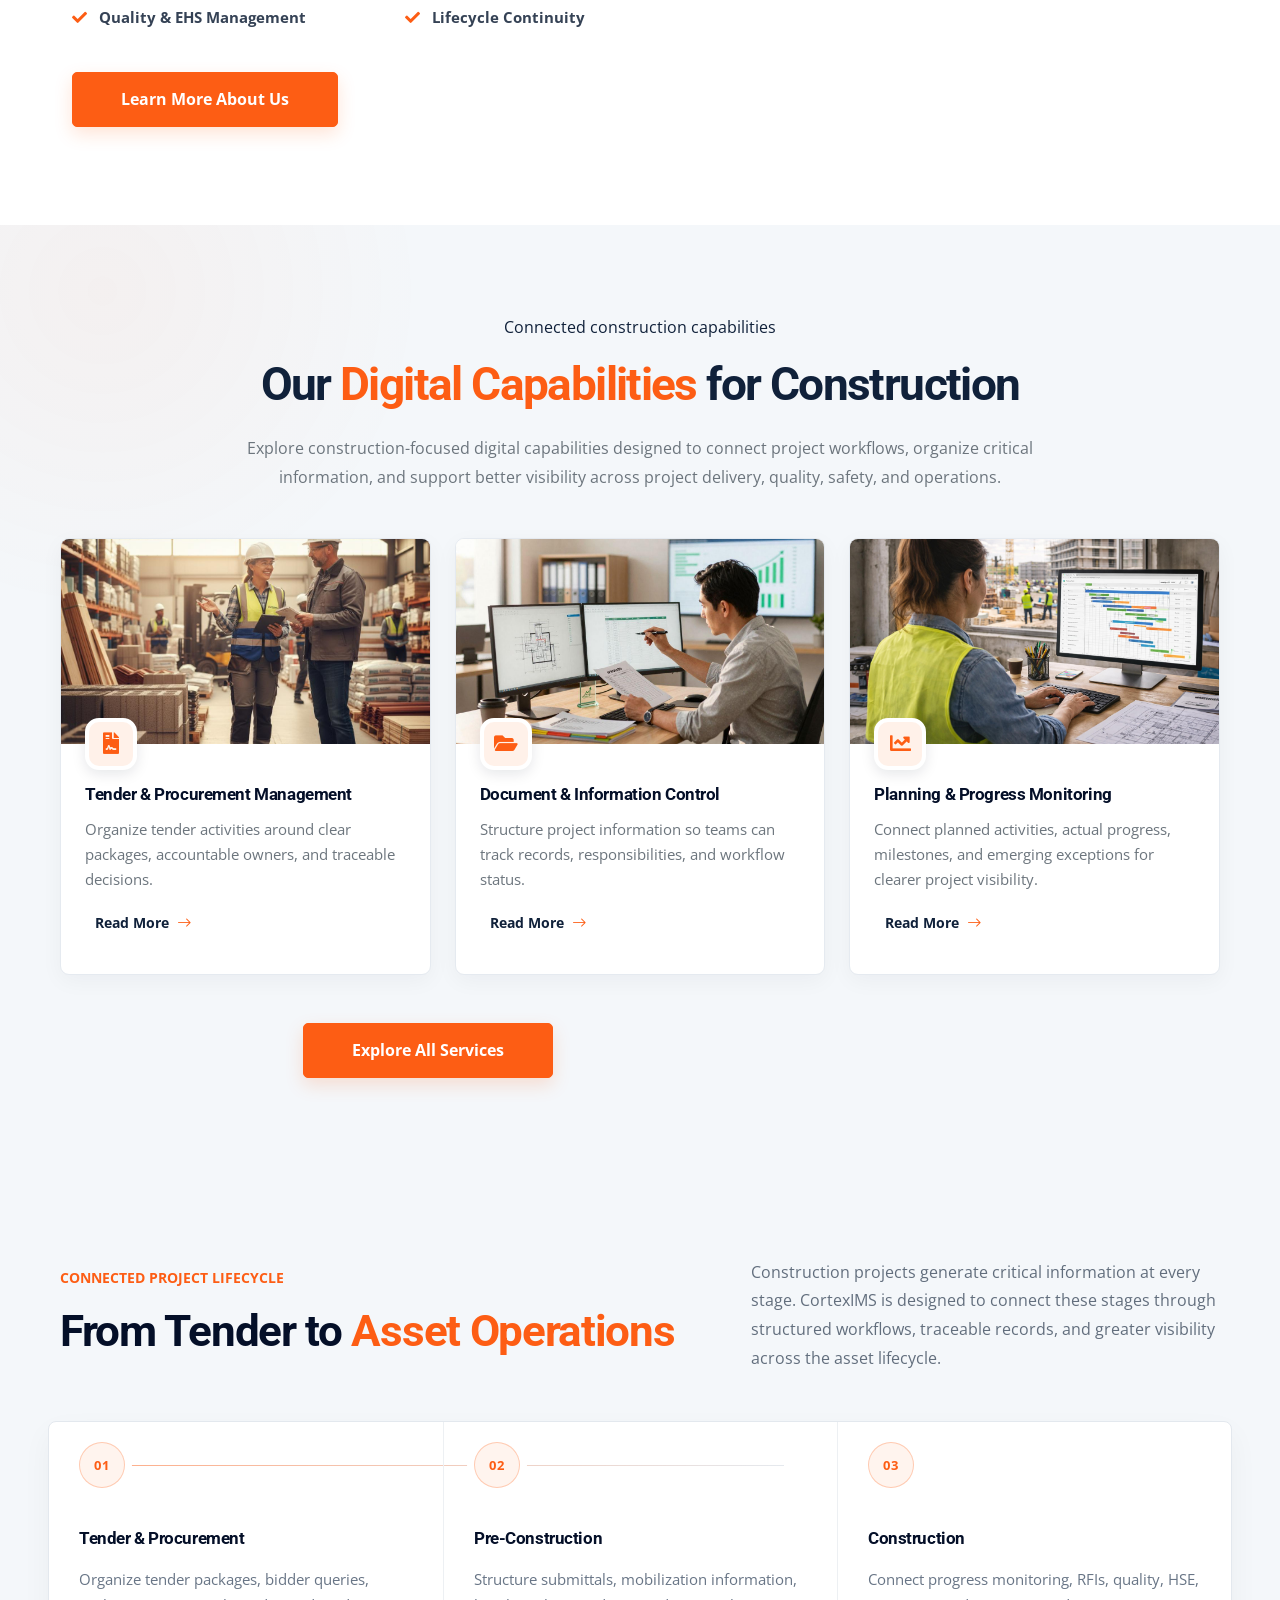
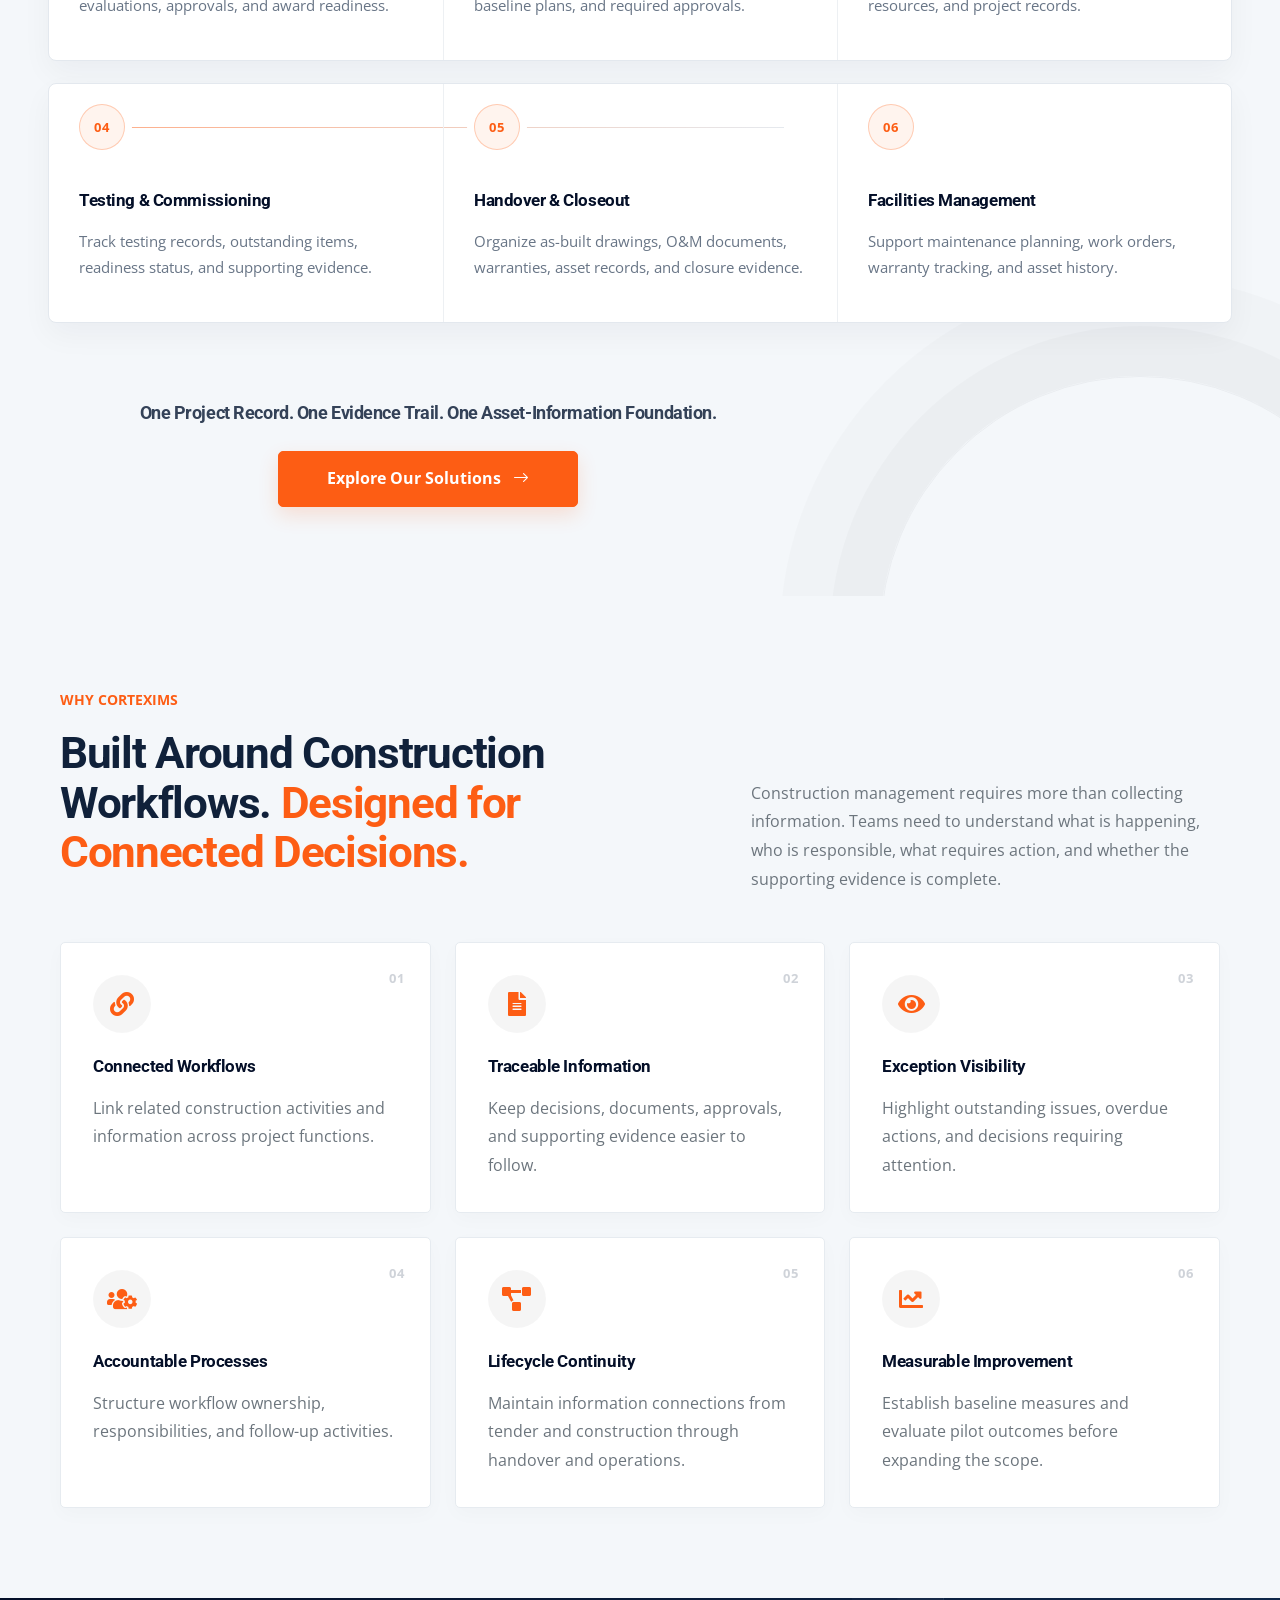
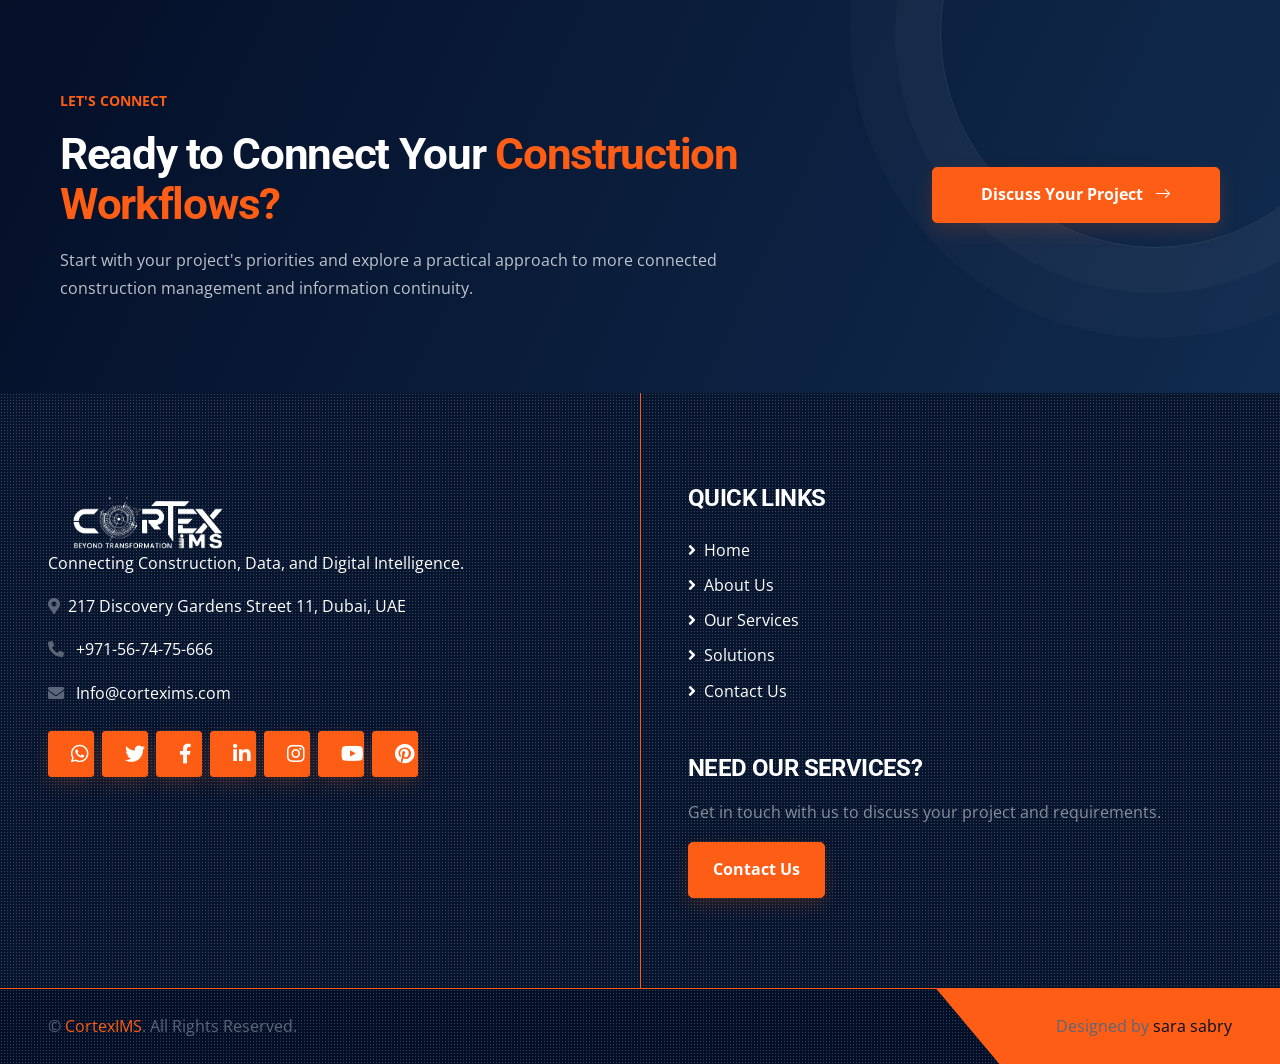
==== commit d2f755da: "Initial commit" ====
--- a/index.html
+++ b/index.html
@@ -7,7 +7,7 @@
     <meta content="width=device-width, initial-scale=1.0" name="viewport">
     <meta name="description" content="CortexIMS connects construction projects, operations, quality, EHS and project data with digital solutions built for construction teams in the UAE.">
     <!-- Favicon -->
-    <link href="img/favicon.ico" rel="icon">
+    <link href="img/logo.png" rel="icon" type="image/png">
 
     <!-- Google Web Fonts -->
     <link rel="preconnect" href="https://fonts.gstatic.com">
@@ -32,7 +32,7 @@
    
 </head>
 
-<body>
+<body class="home-page">
 <!-- Topbar Start -->
 <div class="site-topbar container-fluid px-5 d-none d-lg-block">
     <div class="row gx-5">
@@ -124,7 +124,10 @@
         <button class="navbar-toggler"
                 type="button"
                 data-bs-toggle="collapse"
-                data-bs-target="#navbarCollapse">
+                data-bs-target="#navbarCollapse"
+                aria-controls="navbarCollapse"
+                aria-expanded="false"
+                aria-label="Toggle navigation">
             <span class="navbar-toggler-icon"></span>
         </button>
 
@@ -142,10 +145,10 @@
                 </a>
 
                 <a href="service.html" class="nav-item nav-link">
-                    Service
+                    Services
                 </a>
 
-                <a href="project.html" class="nav-item nav-link">
+                <a href="Solutions.html" class="nav-item nav-link">
                     Solutions
                 </a>
 
@@ -170,10 +173,11 @@
 </div>
 <!-- Navbar End -->
 
-<!-- Carousel Start -->
+<!-- ==================== HERO CAROUSEL START ==================== -->
 <div class="container-fluid p-0">
+
     <div id="header-carousel"
-         class="carousel slide carousel-fade"
+         class="home-hero carousel slide carousel-fade"
          data-bs-ride="carousel">
 
         <div class="carousel-inner">
@@ -183,26 +187,31 @@
 
                 <img class="w-100"
                      src="img/carousel-1.png"
-                     alt="CortexIMS Digital Construction Management">
+                     alt="Digital construction management and project delivery">
 
                 <div class="carousel-caption d-flex flex-column align-items-center justify-content-center">
 
                     <div class="p-3" style="max-width: 900px;">
 
-                        <i class="fa fa-home fa-3x text-primary mb-4 d-none d-sm-block"></i>
-
-                        <h2 class="display-6 text-uppercase text-white mb-md-4">
+                        <i class="fa fa-hard-hat fa-3x text-primary mb-4 d-none d-sm-block"></i>
+
+                        <h1 class="display-5 text-uppercase text-white mb-4">
                             From Site Reality to Digital Intelligence
-                        </h2>
-
-                        <a href="contact.html"
-                           class="btn btn-primary py-2 px-4 mt-2">
-                            Contact Us
+                        </h1>
+
+                        <p class="fs-5 text-white mb-4">
+                            Integrated Digital Solutions for Modern Construction Management
+                        </p>
+
+                        <a href="Solutions.html"
+                           class="btn btn-primary py-3 px-5 mt-2">
+                            Explore Our Solutions
                         </a>
 
                     </div>
 
                 </div>
+
             </div>
 
 
@@ -211,30 +220,48 @@
 
                 <img class="w-100"
                      src="img/carousel-2.png"
-                     alt="Integrated Digital Solutions for Modern Construction Management">
+                     alt="Connected construction workflows and project information">
 
                 <div class="carousel-caption d-flex flex-column align-items-center justify-content-center">
 
                     <div class="p-3" style="max-width: 900px;">
 
-                        <i class="fa fa-tools fa-3x text-primary mb-4 d-none d-sm-block"></i>
-
-                        <h2 class="display-6 text-uppercase text-white mb-md-4">
-                            Integrated Digital Solutions for Modern Construction Management
+                        <i class="fa fa-project-diagram fa-3x text-primary mb-4 d-none d-sm-block"></i>
+
+                        <h2 class="display-5 text-uppercase text-white mb-4">
+                            One Connected View. Every Stage. Every Asset.
                         </h2>
 
+                        <p class="fs-5 text-white mb-4">
+                            Connect project information, construction workflows,
+                            and operational readiness across the asset lifecycle.
+                        </p>
+
                         <a href="contact.html"
-                           class="btn btn-primary py-2 px-4 mt-2">
-                            Contact Us
+                           class="btn btn-primary py-3 px-5 mt-2">
+                            Discuss Your Project
                         </a>
 
                     </div>
 
                 </div>
-            </div>
-
-        </div>
-
+
+            </div>
+
+        </div>
+
+        <div class="carousel-indicators">
+            <button type="button"
+                    data-bs-target="#header-carousel"
+                    data-bs-slide-to="0"
+                    class="active"
+                    aria-current="true"
+                    aria-label="Slide 1"></button>
+            <button type="button"
+                    data-bs-target="#header-carousel"
+                    data-bs-slide-to="1"
+                    aria-label="Slide 2"></button>
+        </div>
 
         <!-- Previous -->
         <button class="carousel-control-prev"
@@ -243,12 +270,9 @@
                 data-bs-slide="prev">
 
             <span class="carousel-control-prev-icon"
-                  aria-hidden="true">
-            </span>
-
-            <span class="visually-hidden">
-                Previous
-            </span>
+                  aria-hidden="true"></span>
+
+            <span class="visually-hidden">Previous</span>
 
         </button>
 
@@ -260,332 +284,525 @@
                 data-bs-slide="next">
 
             <span class="carousel-control-next-icon"
-                  aria-hidden="true">
+                  aria-hidden="true"></span>
+
+            <span class="visually-hidden">Next</span>
+
+        </button>
+
+    </div>
+
+</div>
+<!-- ==================== HERO CAROUSEL END ==================== -->
+
+<section class="home-trust-strip container-fluid px-5 py-4" aria-label="How CortexIMS supports construction teams">
+    <div class="row g-3 align-items-center">
+        <div class="col-md-4">
+            <strong><i class="fa fa-link text-primary me-2" aria-hidden="true"></i>Connected workflows</strong>
+            <span>Link project stages, teams, and decisions.</span>
+        </div>
+        <div class="col-md-4">
+            <strong><i class="fa fa-clipboard-check text-primary me-2" aria-hidden="true"></i>Traceable information</strong>
+            <span>Keep actions and supporting records connected.</span>
+        </div>
+        <div class="col-md-4">
+            <strong><i class="fa fa-chart-line text-primary me-2" aria-hidden="true"></i>Measured progress</strong>
+            <span>Start with a focused workflow and agreed outcomes.</span>
+        </div>
+    </div>
+</section>
+
+<!-- ==================== ABOUT START ==================== -->
+<section class="container-fluid py-6 px-5"
+         id="about">
+
+    <div class="row g-5 align-items-center">
+
+        <div class="col-lg-7">
+
+            <span class="text-primary text-uppercase fw-bold small">
+                ABOUT CORTEXIMS
             </span>
 
-            <span class="visually-hidden">
-                Next
-            </span>
-
-        </button>
-
-    </div>
-</div>
-<!-- Carousel End -->
-
-<!-- About Start -->
-<div class="container-fluid py-6 px-5">
-    <div class="row g-5">
-
-        <div class="col-lg-7">
-            <h1 class="display-5 text-uppercase mb-4">
+            <h2 class="display-5 text-uppercase mt-3 mb-4">
                 We Are <span class="text-primary">CortexIMS</span>
-            </h1>
-
-            <h4 class="text-uppercase mb-3 text-body">
+            </h2>
+
+            <h4 class="text-uppercase mb-3">
                 Digital Solutions for Smarter Construction Management
             </h4>
 
             <p>
-                CortexIMS is a digital construction solutions company focused on
-                transforming the way modern construction organizations manage
-                projects, operations, teams, quality, and EHS.
+                CortexIMS is a construction-focused digital solutions company
+                dedicated to connecting project information, workflows, teams,
+                quality, and Environment, Health &amp; Safety (EHS) across
+                modern construction environments.
             </p>
 
             <p>
-                Our integrated approach connects critical construction processes
-                and project information within one digital environment, helping
-                organizations improve visibility, streamline operations, enhance
-                collaboration, and make more informed decisions.
+                Our approach focuses on improving project visibility,
+                strengthening coordination, and maintaining information
+                continuity from planning and construction through handover
+                and facilities management.
             </p>
 
-            <div class="row gx-5 py-2">
-                <div class="col-sm-6 mb-2">
-                    <p class="fw-bold mb-2">
-                        <i class="fa fa-check text-primary me-3"></i>
-                        Integrated Construction Solutions
+            <p>
+                We believe technology should simplify construction management,
+                support better-informed decisions, and help teams maintain
+                clearer oversight of project activities.
+            </p>
+
+            <div class="row gx-4 py-3">
+
+                <div class="col-sm-6">
+
+                    <p class="fw-bold mb-3">
+                        <i class="fa fa-check text-primary me-2"></i>
+                        Integrated Construction Workflows
                     </p>
 
-                    <p class="fw-bold mb-2">
-                        <i class="fa fa-check text-primary me-3"></i>
-                        Better Project Visibility
+                    <p class="fw-bold mb-3">
+                        <i class="fa fa-check text-primary me-2"></i>
+                        Project Visibility &amp; Coordination
                     </p>
 
-                    <p class="fw-bold mb-2">
-                        <i class="fa fa-check text-primary me-3"></i>
-                        Smarter Operations
+                    <p class="fw-bold mb-3">
+                        <i class="fa fa-check text-primary me-2"></i>
+                        Quality &amp; EHS Management
                     </p>
-                </div>
-
-                <div class="col-sm-6 mb-2">
-                    <p class="fw-bold mb-2">
-                        <i class="fa fa-check text-primary me-3"></i>
-                        Connected Teams
+
+                </div>
+
+                <div class="col-sm-6">
+
+                    <p class="fw-bold mb-3">
+                        <i class="fa fa-check text-primary me-2"></i>
+                        Connected Project Information
                     </p>
 
-                    <p class="fw-bold mb-2">
-                        <i class="fa fa-check text-primary me-3"></i>
-                        Quality & EHS Management
+                    <p class="fw-bold mb-3">
+                        <i class="fa fa-check text-primary me-2"></i>
+                        Handover &amp; Asset Readiness
                     </p>
 
-                    <p class="fw-bold mb-2">
-                        <i class="fa fa-check text-primary me-3"></i>
-                        Digital Transformation
+                    <p class="fw-bold mb-3">
+                        <i class="fa fa-check text-primary me-2"></i>
+                        Lifecycle Continuity
                     </p>
-                </div>
-            </div>
-
-            <p class="mb-4">
-                At CortexIMS, we believe that technology should simplify
-                construction management, not add complexity. Our solutions are
-                designed to create a more connected, transparent, and efficient
-                construction environment from project planning to daily
-                operations.
+
+                </div>
+
+            </div>
+
+            <a href="about.html"
+               class="btn btn-primary py-3 px-5 mt-2">
+                Learn More About Us
+            </a>
+
+        </div>
+
+
+        <div class="col-lg-5 pb-4"
+             style="min-height: 400px;">
+
+            <div class="position-relative bg-dark-radial h-100 ms-4">
+
+                <img class="position-absolute w-100 h-100 mt-4 ms-n4"
+                     src="img/ado23.jpg"
+                     style="object-fit: cover;"
+                     alt="Construction professionals using digital project information"
+                     loading="lazy">
+
+            </div>
+
+        </div>
+
+    </div>
+
+</section>
+<!-- ==================== ABOUT END ==================== -->
+
+<!-- ==================== SERVICES START ==================== -->
+<section class="container-fluid bg-light py-6 px-5 home-services"
+         id="services">
+
+    <div class="services-intro text-center mx-auto mb-5"
+         style="max-width: 800px;">
+
+        <span class="page-eyebrow">Connected construction capabilities</span>
+
+        <h2 class="display-5 text-uppercase mt-3 mb-4">
+            Our <span class="text-primary">Digital Capabilities</span>
+            for Construction
+        </h2>
+
+        <p class="text-muted">
+            Explore construction-focused digital capabilities designed
+            to connect project workflows, organize critical information,
+            and support better visibility across project delivery,
+            quality, safety, and operations.
+        </p>
+
+    </div>
+
+
+    <div class="row g-4">
+
+        <!-- Tender & Procurement Management -->
+        <div class="col-lg-4 col-md-6">
+
+            <div class="service-item bg-white d-flex flex-column align-items-center text-center h-100">
+
+                <img class="img-fluid"
+                     src="img/9. Tender &amp; Procurement Management ser.jpg"
+                     alt="Tender and procurement management for construction projects"
+                     loading="lazy">
+
+                <div class="service-icon bg-white">
+                    <i class="fa fa-2x fa-file-contract text-primary"></i>
+                </div>
+
+                <div class="px-4 pb-4">
+
+                    <h4 class="text-uppercase mb-3">
+                        Tender &amp; Procurement Management
+                    </h4>
+
+                    <p class="text-muted">
+                        Organize tender activities around clear packages,
+                        accountable owners, and traceable decisions.
+                    </p>
+
+                    <a class="btn text-primary"
+                       href="service.html">
+                        Read More
+                        <i class="bi bi-arrow-right ms-1"></i>
+                    </a>
+
+                </div>
+
+            </div>
+
+        </div>
+
+        <!-- Document & Information Control -->
+        <div class="col-lg-4 col-md-6">
+
+            <div class="service-item bg-white d-flex flex-column align-items-center text-center h-100">
+
+                <img class="img-fluid"
+                     src="img/8. Document &amp; Information Control.jpg"
+                     alt="Document and information control for construction projects"
+                     loading="lazy">
+
+                <div class="service-icon bg-white">
+                    <i class="fa fa-2x fa-folder-open text-primary"></i>
+                </div>
+
+                <div class="px-4 pb-4">
+
+                    <h4 class="text-uppercase mb-3">
+                        Document &amp; Information Control
+                    </h4>
+
+                    <p class="text-muted">
+                        Structure project information so teams can track
+                        records, responsibilities, and workflow status.
+                    </p>
+
+                    <a class="btn text-primary"
+                       href="service.html">
+                        Read More
+                        <i class="bi bi-arrow-right ms-1"></i>
+                    </a>
+
+                </div>
+
+            </div>
+
+        </div>
+
+        <!-- Planning & Progress Monitoring -->
+        <div class="col-lg-4 col-md-6">
+
+            <div class="service-item bg-white d-flex flex-column align-items-center text-center h-100">
+
+                <img class="img-fluid"
+                     src="img/7. Planning &amp; Progress Monitoring.jpg"
+                     alt="Construction planning and project progress monitoring"
+                     loading="lazy">
+
+                <div class="service-icon bg-white">
+                    <i class="fa fa-2x fa-chart-line text-primary"></i>
+                </div>
+
+                <div class="px-4 pb-4">
+
+                    <h4 class="text-uppercase mb-3">
+                        Planning &amp; Progress Monitoring
+                    </h4>
+
+                    <p class="text-muted">
+                        Connect planned activities, actual progress,
+                        milestones, and emerging exceptions for clearer
+                        project visibility.
+                    </p>
+
+                    <a class="btn text-primary"
+                       href="service.html">
+                        Read More
+                        <i class="bi bi-arrow-right ms-1"></i>
+                    </a>
+
+                </div>
+
+            </div>
+
+        </div>
+
+    </div>
+
+    <div class="text-center mt-5">
+
+        <a href="service.html"
+           class="btn btn-primary py-3 px-5">
+            Explore All Services
+        </a>
+
+    </div>
+
+</section>
+<!-- ==================== SERVICES END ==================== -->
+
+<!-- ==================== PROJECT LIFECYCLE START ==================== -->
+<section class="container-fluid py-6 px-5 lifecycle-section"
+         id="project-lifecycle">
+
+    <div class="row align-items-end mb-5">
+
+        <div class="col-lg-7">
+
+            <span class="text-primary text-uppercase fw-bold small">
+                CONNECTED PROJECT LIFECYCLE
+            </span>
+
+            <h2 class="display-5 text-uppercase mt-3 mb-3">
+                From Tender to
+                <span class="text-primary">Asset Operations</span>
+            </h2>
+
+        </div>
+
+        <div class="col-lg-5">
+
+            <p class="mb-0 text-muted">
+                Construction projects generate critical information at every
+                stage. CortexIMS is designed to connect these stages through
+                structured workflows, traceable records, and greater visibility
+                across the asset lifecycle.
             </p>
 
-            <a href="about.html" class="btn btn-primary py-3 px-5">
-                Learn More
-            </a>
-        </div>
-
-        <div class="col-lg-5 pb-5" style="min-height: 400px;">
-            <div class="position-relative bg-dark-radial h-100 ms-5">
-                <img
-                    class="position-absolute w-100 h-100 mt-5 ms-n5"
-                    src="img/ado23.jpg"
-                    style="object-fit: cover;"
-                    alt="CortexIMS digital construction management solutions">
-            </div>
-        </div>
-
-    </div>
-</div>
-<!-- About End -->
-
-<!-- Services Start -->
-<div class="container-fluid bg-light py-6 px-5">
-    <div class="text-center mx-auto mb-5" style="max-width: 750px;">
-        <h2 class="display-5 text-uppercase mb-4">
-            Our <span class="text-primary">Digital Solutions</span>
-            for Modern Construction
-        </h2>
-
-        <p>
-            Explore integrated digital solutions designed to improve
-            construction project management, streamline operations,
-            enhance collaboration, and provide better visibility across
-            your projects.
-        </p>
-    </div>
-
-    <div class="row g-5">
-
-        <!-- Project Management -->
-        <div class="col-lg-4 col-md-6">
-            <div class="service-item bg-white d-flex flex-column align-items-center text-center">
-                <img class="img-fluid"
-                     src="img/service-1.jpg"
-                     alt="Construction Project Management Solutions">
-
-                <div class="service-icon bg-white">
-                    <i class="fa fa-3x fa-project-diagram text-primary"></i>
-                </div>
-
-                <div class="px-4 pb-4">
-                    <h4 class="text-uppercase mb-3">
-                        Construction Project Management
-                    </h4>
-
-                    <!-- <p>
-                        Manage construction projects through a connected
-                        digital environment that improves organization,
-                        visibility, coordination, and project information.
-                    </p> -->
-
-                    <a class="btn text-primary" href="service.html">
-                        Read More <i class="bi bi-arrow-right"></i>
-                    </a>
-                </div>
-            </div>
-        </div>
-
-        <!-- Operations Management -->
-        <div class="col-lg-4 col-md-6">
-            <div class="service-item bg-white rounded d-flex flex-column align-items-center text-center">
-                <img class="img-fluid"
-                     src="img/service-2.jpg"
-                     alt="Construction Operations Management">
-
-                <div class="service-icon bg-white">
-                    <i class="fa fa-3x fa-cogs text-primary"></i>
-                </div>
-
-                <div class="px-4 pb-4">
-                    <h4 class="text-uppercase mb-3">
-                        Construction Operations
-                    </h4>
-
-                    <!-- <p>
-                        Streamline construction operations and connect
-                        teams, processes, and information to improve
-                        efficiency across daily project activities.
-                    </p> -->
-
-                    <a class="btn text-primary" href="service.html">
-                        Read More <i class="bi bi-arrow-right"></i>
-                    </a>
-                </div>
-            </div>
-        </div>
-
-        <!-- Quality Management -->
-        <div class="col-lg-4 col-md-6">
-            <div class="service-item bg-white rounded d-flex flex-column align-items-center text-center">
-                <img class="img-fluid"
-                     src="img/service-3.jpg"
-                     alt="Construction Quality Management">
-
-                <div class="service-icon bg-white">
-                    <i class="fa fa-3x fa-check-double text-primary"></i>
-                </div>
-
-                <div class="px-4 pb-4">
-                    <h4 class="text-uppercase mb-3">
-                        Quality Management
-                    </h4>
-
-                    <!-- <p>
-                        Support construction quality processes with better
-                        visibility, organized information, and connected
-                        workflows across your projects.
-                    </p> -->
-
-                    <a class="btn text-primary" href="service.html">
-                        Read More <i class="bi bi-arrow-right"></i>
-                    </a>
-                </div>
-            </div>
-        </div>
-
-        <!-- EHS Management -->
-        <div class="col-lg-4 col-md-6">
-            <div class="service-item bg-white rounded d-flex flex-column align-items-center text-center">
-                <img class="img-fluid"
-                     src="img/service-4.jpg"
-                     alt="EHS Management for Construction">
-
-                <div class="service-icon bg-white">
-                    <i class="fa fa-3x fa-shield-alt text-primary"></i>
-                </div>
-
-                <div class="px-4 pb-4">
-                    <h4 class="text-uppercase mb-3">
-                        EHS Management
-                    </h4>
-
-                    <!-- <p>
-                        Integrate Environment, Health & Safety into your
-                        construction management processes and improve
-                        visibility across EHS activities.
-                    </p> -->
-
-                    <a class="btn text-primary" href="service.html">
-                        Read More <i class="bi bi-arrow-right"></i>
-                    </a>
-                </div>
-            </div>
-        </div>
-
-        <!-- Data & Information -->
-        <div class="col-lg-4 col-md-6">
-            <div class="service-item bg-white rounded d-flex flex-column align-items-center text-center">
-                <img class="img-fluid"
-                     src="img/service-5.jpg"
-                     alt="Construction Project Data Management">
-
-                <div class="service-icon bg-white">
-                    <i class="fa fa-3x fa-database text-primary"></i>
-                </div>
-
-                <div class="px-4 pb-4">
-                    <h4 class="text-uppercase mb-3">
-                        Project Data & Information
-                    </h4>
-
-                    <!-- <p>
-                        Centralize critical project information and make
-                        construction data easier to access, manage, and
-                        use for informed decision-making.
-                    </p> -->
-
-                    <a class="btn text-primary" href="service.html">
-                        Read More <i class="bi bi-arrow-right"></i>
-                    </a>
-                </div>
-            </div>
-        </div>
-
-        <!-- Digital Transformation -->
-        <div class="col-lg-4 col-md-6">
-            <div class="service-item bg-white rounded d-flex flex-column align-items-center text-center">
-                <img class="img-fluid"
-                     src="img/service-6.jpg"
-                     alt="Digital Transformation in Construction">
-
-                <div class="service-icon bg-white">
-                    <i class="fa fa-3x fa-laptop-code text-primary"></i>
-                </div>
-
-                <div class="px-4 pb-4">
-                    <h4 class="text-uppercase mb-3">
-                        Digital Construction Solutions
-                    </h4>
-
-                    <!-- <p>
-                        Transform traditional construction processes with
-                        integrated digital solutions built to support
-                        modern construction organizations.
-                    </p> -->
-
-                    <a class="btn text-primary" href="service.html">
-                        Read More <i class="bi bi-arrow-right"></i>
-                    </a>
-                </div>
-            </div>
-        </div>
-
-    </div>
-</div>
-<!-- Services End -->
-
-<!-- Why Choose Start -->
-<div class="container-fluid py-6 px-5 bg-white">
+        </div>
+
+    </div>
+
+
+    <div class="row g-0 lifecycle-row">
+
+        <!-- Stage 1 -->
+        <div class="col-lg-4 col-md-6">
+
+            <div class="lifecycle-card h-100">
+
+                <span class="text-primary fw-bold">01</span>
+
+                <h4 class="text-uppercase mt-3 mb-3">
+                    Tender &amp; Procurement
+                </h4>
+
+                <p class="text-muted mb-0">
+                    Organize tender packages, bidder queries,
+                    evaluations, approvals, and award readiness.
+                </p>
+
+            </div>
+
+        </div>
+
+
+        <!-- Stage 2 -->
+        <div class="col-lg-4 col-md-6">
+
+            <div class="lifecycle-card h-100">
+
+                <span class="text-primary fw-bold">02</span>
+
+                <h4 class="text-uppercase mt-3 mb-3">
+                    Pre-Construction
+                </h4>
+
+                <p class="text-muted mb-0">
+                    Structure submittals, mobilization information,
+                    baseline plans, and required approvals.
+                </p>
+
+            </div>
+
+        </div>
+
+
+        <!-- Stage 3 -->
+        <div class="col-lg-4 col-md-6">
+
+            <div class="lifecycle-card h-100">
+
+                <span class="text-primary fw-bold">03</span>
+
+                <h4 class="text-uppercase mt-3 mb-3">
+                    Construction
+                </h4>
+
+                <p class="text-muted mb-0">
+                    Connect progress monitoring, RFIs, quality,
+                    HSE, resources, and project records.
+                </p>
+
+            </div>
+
+        </div>
+
+    </div>
+
+    <div class="row g-0 lifecycle-row">
+
+        <!-- Stage 4 -->
+        <div class="col-lg-4 col-md-6">
+
+            <div class="lifecycle-card h-100">
+
+                <span class="text-primary fw-bold">04</span>
+
+                <h4 class="text-uppercase mt-3 mb-3">
+                    Testing &amp; Commissioning
+                </h4>
+
+                <p class="text-muted mb-0">
+                    Track testing records, outstanding items,
+                    readiness status, and supporting evidence.
+                </p>
+
+            </div>
+
+        </div>
+
+
+        <!-- Stage 5 -->
+        <div class="col-lg-4 col-md-6">
+
+            <div class="lifecycle-card h-100">
+
+                <span class="text-primary fw-bold">05</span>
+
+                <h4 class="text-uppercase mt-3 mb-3">
+                    Handover &amp; Closeout
+                </h4>
+
+                <p class="text-muted mb-0">
+                    Organize as-built drawings, O&amp;M documents,
+                    warranties, asset records, and closure evidence.
+                </p>
+
+            </div>
+
+        </div>
+
+
+        <!-- Stage 6 -->
+        <div class="col-lg-4 col-md-6">
+
+            <div class="lifecycle-card h-100">
+
+                <span class="text-primary fw-bold">06</span>
+
+                <h4 class="text-uppercase mt-3 mb-3">
+                    Facilities Management
+                </h4>
+
+                <p class="text-muted mb-0">
+                    Support maintenance planning, work orders,
+                    warranty tracking, and asset history.
+                </p>
+
+            </div>
+
+        </div>
+
+    </div>
+
+
+    <div class="text-center mt-5">
+
+        <h5 class="mb-4">
+            One Project Record. One Evidence Trail.
+            One Asset-Information Foundation.
+        </h5>
+
+        <a href="Solutions.html"
+           class="btn btn-primary py-3 px-5">
+            Explore Our Solutions
+            <i class="bi bi-arrow-right ms-2"></i>
+        </a>
+
+    </div>
+
+</section>
+
+<!-- ==================== PROJECT LIFECYCLE END ==================== -->
+
+<!-- ==================== WHY CORTEXIMS START ==================== -->
+
+<section class="container-fluid py-6 px-5 bg-light"
+         id="why-cortexims">
+
     <div class="row align-items-end mb-5">
+
         <div class="col-lg-7">
+
             <span class="text-primary text-uppercase fw-bold small">
-                Why CortexIMS
+                WHY CORTEXIMS
             </span>
 
-            <h2 class="display-5 text-uppercase mt-2 mb-3">
-                Smarter Construction.
-                <span class="text-primary">Better Results.</span>
+            <h2 class="display-5 text-uppercase mt-3 mb-3">
+                Built Around Construction Workflows.
+                <span class="text-primary">
+                    Designed for Connected Decisions.
+                </span>
             </h2>
-        </div>
+
+        </div>
+
 
         <div class="col-lg-5">
+
             <p class="mb-0 text-muted">
-                We combine digital technology, connected information, and
-                intelligent construction management to help organizations
-                operate with greater visibility and efficiency.
+                Construction management requires more than collecting
+                information. Teams need to understand what is happening,
+                who is responsible, what requires action, and whether
+                the supporting evidence is complete.
             </p>
-        </div>
-    </div>
+
+        </div>
+
+    </div>
+
 
     <div class="row g-4">
 
-        <!-- Card 01 -->
-        <div class="col-lg-4 col-md-6">
+        <!-- Card 1 -->
+        <div class="col-lg-4 col-md-6">
+
             <div class="why-card bg-white p-4 h-100 position-relative">
+
                 <div class="why-number">01</div>
 
                 <div class="why-icon mb-4">
@@ -593,146 +810,203 @@
                 </div>
 
                 <h4 class="text-uppercase mb-3">
-                    Connected
+                    Connected Workflows
                 </h4>
 
                 <p class="text-muted mb-0">
-                    Connect teams, processes, and project information
-                    within one integrated digital environment.
-                </p>
-            </div>
-        </div>
-
-        <!-- Card 02 -->
-        <div class="col-lg-4 col-md-6">
+                    Link related construction activities and information
+                    across project functions.
+                </p>
+
+            </div>
+
+        </div>
+
+
+        <!-- Card 2 -->
+        <div class="col-lg-4 col-md-6">
+
             <div class="why-card bg-white p-4 h-100 position-relative">
+
                 <div class="why-number">02</div>
+
+                <div class="why-icon mb-4">
+                    <i class="fa fa-file-alt"></i>
+                </div>
+
+                <h4 class="text-uppercase mb-3">
+                    Traceable Information
+                </h4>
+
+                <p class="text-muted mb-0">
+                    Keep decisions, documents, approvals, and supporting
+                    evidence easier to follow.
+                </p>
+
+            </div>
+
+        </div>
+
+
+        <!-- Card 3 -->
+        <div class="col-lg-4 col-md-6">
+
+            <div class="why-card bg-white p-4 h-100 position-relative">
+
+                <div class="why-number">03</div>
 
                 <div class="why-icon mb-4">
                     <i class="fa fa-eye"></i>
                 </div>
 
                 <h4 class="text-uppercase mb-3">
-                    Better Visibility
+                    Exception Visibility
                 </h4>
 
                 <p class="text-muted mb-0">
-                    Gain clearer visibility across projects, operations,
-                    quality, and critical construction information.
-                </p>
-            </div>
-        </div>
-
-        <!-- Card 03 -->
-        <div class="col-lg-4 col-md-6">
+                    Highlight outstanding issues, overdue actions,
+                    and decisions requiring attention.
+                </p>
+
+            </div>
+
+        </div>
+
+
+        <!-- Card 4 -->
+        <div class="col-lg-4 col-md-6">
+
             <div class="why-card bg-white p-4 h-100 position-relative">
-                <div class="why-number">03</div>
+
+                <div class="why-number">04</div>
 
                 <div class="why-icon mb-4">
-                    <i class="fa fa-lightbulb"></i>
+                    <i class="fa fa-users-cog"></i>
                 </div>
 
                 <h4 class="text-uppercase mb-3">
-                    Smarter Decisions
+                    Accountable Processes
                 </h4>
 
                 <p class="text-muted mb-0">
-                    Turn connected project data into useful insights
-                    that support informed decision-making.
-                </p>
-            </div>
-        </div>
-
-        <!-- Card 04 -->
-        <div class="col-lg-4 col-md-6">
+                    Structure workflow ownership, responsibilities,
+                    and follow-up activities.
+                </p>
+
+            </div>
+
+        </div>
+
+
+        <!-- Card 5 -->
+        <div class="col-lg-4 col-md-6">
+
             <div class="why-card bg-white p-4 h-100 position-relative">
-                <div class="why-number">04</div>
+
+                <div class="why-number">05</div>
+
+                <div class="why-icon mb-4">
+                    <i class="fa fa-project-diagram"></i>
+                </div>
+
+                <h4 class="text-uppercase mb-3">
+                    Lifecycle Continuity
+                </h4>
+
+                <p class="text-muted mb-0">
+                    Maintain information connections from tender and
+                    construction through handover and operations.
+                </p>
+
+            </div>
+
+        </div>
+
+
+        <!-- Card 6 -->
+        <div class="col-lg-4 col-md-6">
+
+            <div class="why-card bg-white p-4 h-100 position-relative">
+
+                <div class="why-number">06</div>
 
                 <div class="why-icon mb-4">
                     <i class="fa fa-chart-line"></i>
                 </div>
 
                 <h4 class="text-uppercase mb-3">
-                    Greater Efficiency
+                    Measurable Improvement
                 </h4>
 
                 <p class="text-muted mb-0">
-                    Streamline construction management processes and
-                    reduce operational fragmentation.
-                </p>
-            </div>
-        </div>
-
-        <!-- Card 05 -->
-        <div class="col-lg-4 col-md-6">
-            <div class="why-card bg-white p-4 h-100 position-relative">
-                <div class="why-number">05</div>
-
-                <div class="why-icon mb-4">
-                    <i class="fa fa-shield-alt"></i>
-                </div>
-
-                <h4 class="text-uppercase mb-3">
-                    Quality & EHS
-                </h4>
-
-                <p class="text-muted mb-0">
-                    Support quality management and Environment, Health &
-                    Safety throughout construction operations.
-                </p>
-            </div>
-        </div>
-
-        <!-- Card 06 -->
-        <div class="col-lg-4 col-md-6">
-            <div class="why-card bg-white p-4 h-100 position-relative">
-                <div class="why-number">06</div>
-
-                <div class="why-icon mb-4">
-                    <i class="fa fa-laptop-code"></i>
-                </div>
-
-                <h4 class="text-uppercase mb-3">
-                    Digital Transformation
-                </h4>
-
-                <p class="text-muted mb-0">
-                    Move beyond disconnected processes with modern
-                    digital construction solutions.
-                </p>
-            </div>
-        </div>
-
-    </div>
-</div>
-<!-- Why Choose End -->
-
-    <!-- Portfolio Start -->
-    <section class="container-fluid home-solutions-bridge py-6 px-5">
-        <div class="row g-5 align-items-center">
-            <div class="col-lg-5">
-                <img class="home-solutions-image" src="img/what.jpg" alt="Construction project supported by connected digital solutions" loading="lazy">
-            </div>
-            <div class="col-lg-7">
-                <span class="solutions-eyebrow">CORTEXIMS SOLUTIONS</span>
-                <h2 class="display-5 text-uppercase mb-3">One connected workspace for every project</h2>
-                <p class="text-muted mb-4">Give teams shared visibility, organized workflows, and the information they need to move projects forward.</p>
-                <ul class="home-solutions-focus list-unstyled d-flex flex-wrap mb-4">
-                    <li>Project delivery</li>
-                    <li>Quality &amp; EHS</li>
-                    <li>Project data</li>
-                </ul>
-                <a href="project.html#solutions-list" class="btn btn-primary py-3 px-5">Explore Our Solutions <i class="bi bi-arrow-right ms-2" aria-hidden="true"></i></a>
-            </div>
-        </div>
-    </section>
-   <!-- Portfolio Start -->
+                    Establish baseline measures and evaluate pilot
+                    outcomes before expanding the scope.
+                </p>
+
+            </div>
+
+        </div>
+
+    </div>
+
+</section>
+
+<!-- ==================== WHY CORTEXIMS END ==================== -->
+
+<!-- ==================== FINAL CTA START ==================== -->
+
+<section class="container-fluid py-6 px-5 bg-dark text-white"
+         id="contact-cta">
+
+    <div class="row align-items-center g-4">
+
+        <div class="col-lg-8">
+
+            <span class="text-primary text-uppercase fw-bold small">
+                LET'S CONNECT
+            </span>
+
+            <h2 class="display-5 text-uppercase mt-3 mb-3">
+                Ready to Connect Your
+                <span class="text-primary">
+                    Construction Workflows?
+                </span>
+            </h2>
+
+            <p class="mb-0">
+                Start with your project's priorities and explore
+                a practical approach to more connected construction
+                management and information continuity.
+            </p>
+
+        </div>
+
+
+        <div class="col-lg-4 text-lg-end">
+
+            <a href="contact.html"
+               class="btn btn-primary py-3 px-5">
+
+                Discuss Your Project
+
+                <i class="bi bi-arrow-right ms-2"
+                   aria-hidden="true"></i>
+
+            </a>
+
+        </div>
+
+    </div>
+
+</section>
+
+<!-- ==================== FINAL CTA END ==================== -->
      <!-- Footer Start -->
     <div class="footer container-fluid position-relative bg-dark bg-light-radial text-white-50 py-6 px-5">
         <div class="row g-5">
             <div class="col-lg-6 pe-lg-5">
                 <a href="index.html" class="navbar-brand">
-                    <h1 class="m-0 display-4 text-uppercase text-white"><img src="img/logo.png" alt="Logo" width="200"></h1>
+                    <span class="m-0 display-4 text-uppercase text-white"><img src="img/logo.png" alt="CortexIMS" width="200"></span>
                 </a>
                 <p class="text-decoration-none text-white" >
 Connecting Construction, Data, and Digital Intelligence.
@@ -809,7 +1083,7 @@
     <a class="text-white mb-2" href="service.html">
         <i class="fa fa-angle-right me-2 text-white"></i>Our Services
     </a>
-    <a class="text-white mb-2" href="project.html">
+    <a class="text-white mb-2" href="Solutions.html">
         <i class="fa fa-angle-right me-2 text-white"></i>Solutions
     </a>
     <a class="text-white" href="contact.html">
@@ -841,11 +1115,12 @@
         </div>
     </div>
     <!-- Footer End -->
-
-
     <!-- Back to Top -->
-    <a href="#" class="btn btn-lg btn-primary btn-lg-square back-to-top"><i class="bi bi-arrow-up"></i></a>
-
+    <a href="contact.html" class="mobile-contact-cta" aria-label="Discuss your construction project with CortexIMS">
+        <i class="fa fa-comments" aria-hidden="true"></i>
+        <span>Discuss your project</span>
+    </a>
+    <a href="#" class="btn btn-lg btn-primary btn-lg-square back-to-top" aria-label="Back to top"><i class="bi bi-arrow-up" aria-hidden="true"></i></a>
 
     <!-- JavaScript Libraries -->
     <script src="https://code.jquery.com/jquery-3.4.1.min.js"></script>
--- a/css/style.css
+++ b/css/style.css
@@ -889,4 +889,2574 @@
         padding-right: 3rem !important;
         padding-left: calc(var(--bs-gutter-x) * .5) !important;
     }
+}
+
+/* Homepage visual system */
+.home-page {
+    color: #263244;
+    font-family: "Open Sans", sans-serif;
+}
+
+.home-page h1,
+.home-page h2,
+.home-page h3,
+.home-page h4,
+.home-page h5,
+.home-page .navbar {
+    font-family: "Roboto", sans-serif;
+}
+
+.home-page .site-topbar {
+    background: #fff;
+}
+
+.home-page .site-topbar .col-lg-4 {
+    min-height: 76px;
+}
+
+.home-page .site-topbar a {
+    color: #455164 !important;
+    transition: color .2s ease;
+}
+
+.home-page .site-topbar a:hover {
+    color: var(--primary) !important;
+}
+
+.home-page .site-navbar {
+    z-index: 1000;
+    background-color: rgba(4, 15, 40, .98) !important;
+    box-shadow: 0 10px 30px rgba(4, 15, 40, .12) !important;
+}
+
+.home-page .site-navbar .nav-link {
+    font-size: 14px;
+    font-weight: 600;
+    letter-spacing: .04em;
+}
+
+.home-page .site-navbar .nav-link.active {
+    color: #fff;
+}
+
+.home-page .site-navbar .site-language-link {
+    border-radius: 3px;
+}
+
+.home-page section.container-fluid > .row {
+    max-width: 1320px;
+    margin-inline: auto;
+}
+
+.home-page section.container-fluid > .text-center {
+    max-width: 760px !important;
+}
+
+.home-page section h2 {
+    font-size: clamp(2rem, 3.4vw, 3.15rem);
+    font-weight: 700;
+    letter-spacing: -.035em;
+    line-height: 1.14;
+    text-transform: none !important;
+}
+
+.home-page section h4 {
+    text-transform: none !important;
+}
+
+.home-page section p {
+    color: #626e7d;
+    line-height: 1.8;
+}
+
+.home-page .btn {
+    border-radius: 3px;
+    letter-spacing: .035em;
+}
+
+.home-page .btn-primary {
+    box-shadow: 0 8px 20px rgba(253, 93, 20, .18);
+}
+
+.home-page .home-hero .carousel-item {
+    height: min(690px, 72vw);
+    min-height: 520px;
+    background: var(--dark);
+}
+
+.home-page .home-hero .carousel-item > img {
+    width: 100%;
+    height: 100%;
+    object-fit: cover;
+    object-position: center;
+}
+
+.home-page .home-hero .carousel-caption {
+    align-items: flex-start !important;
+    padding: 0 10%;
+    background: linear-gradient(90deg, rgba(4, 15, 40, .94) 0%, rgba(4, 15, 40, .78) 48%, rgba(4, 15, 40, .18) 100%);
+    text-align: left;
+}
+
+.home-page .home-hero .carousel-caption > div {
+    max-width: 760px !important;
+}
+
+.home-page .home-hero .carousel-caption i {
+    display: grid;
+    width: 58px;
+    height: 58px;
+    place-items: center;
+    border: 1px solid rgba(255, 255, 255, .35);
+    border-radius: 50%;
+    background: rgba(255, 255, 255, .08);
+    font-size: 24px;
+}
+
+.home-page .home-hero .carousel-caption h1,
+.home-page .home-hero .carousel-caption h2 {
+    max-width: 740px;
+    margin-bottom: 22px !important;
+    font-size: clamp(2.7rem, 5vw, 4.8rem);
+    font-weight: 700;
+    letter-spacing: -.045em;
+    line-height: 1.06;
+    text-transform: none !important;
+}
+
+.home-page .home-hero .carousel-caption p {
+    max-width: 600px;
+    color: rgba(255, 255, 255, .82);
+    font-size: clamp(1rem, 1.6vw, 1.25rem);
+    line-height: 1.7;
+}
+
+.home-page .home-hero .carousel-indicators {
+    justify-content: flex-start;
+    margin-inline: 10%;
+    margin-bottom: 30px;
+}
+
+.home-page .home-hero .carousel-indicators [data-bs-target] {
+    width: 28px;
+    height: 4px;
+    border: 0;
+    opacity: .55;
+}
+
+.home-page .home-hero .carousel-indicators .active {
+    width: 48px;
+    background-color: var(--primary);
+    opacity: 1;
+}
+
+.home-page .home-hero .carousel-control-prev,
+.home-page .home-hero .carousel-control-next {
+    width: 7%;
+    opacity: .72;
+}
+
+.home-page #about {
+    background: #fff;
+}
+
+.home-page #about .col-lg-7 {
+    padding-block: 8px;
+}
+
+.home-page #about h4 {
+    color: var(--dark);
+    font-size: 1.18rem;
+    line-height: 1.5;
+}
+
+.home-page #about .col-lg-5 > div {
+    min-height: 430px;
+    overflow: hidden;
+    border-radius: 5px;
+    background-color: #e8edf2;
+}
+
+.home-page #about .col-lg-5 img {
+    position: relative !important;
+    width: 100% !important;
+    height: 430px !important;
+    margin: 0 !important;
+    border-radius: 5px;
+    object-fit: cover;
+}
+
+.home-page #about .col-sm-6 p {
+    color: #354255;
+    font-size: .94rem;
+}
+
+.home-page #services {
+    background: #f3f6f9 !important;
+}
+
+.home-page .service-item {
+    overflow: hidden;
+    border: 1px solid #e7ebef;
+    border-radius: 5px;
+    box-shadow: 0 8px 24px rgba(4, 15, 40, .04);
+    transition: transform .25s ease, box-shadow .25s ease;
+}
+
+.home-page .service-item:hover {
+    transform: translateY(-6px);
+    box-shadow: 0 18px 38px rgba(4, 15, 40, .1);
+}
+
+.home-page .service-item > img {
+    width: 100%;
+    height: 230px;
+    object-fit: cover;
+}
+
+.home-page .service-item .service-icon {
+    width: 76px;
+    height: 76px;
+    margin-top: -38px;
+    border: 5px solid #fff;
+    box-shadow: 0 5px 16px rgba(4, 15, 40, .08);
+}
+
+.home-page .service-item .service-icon i {
+    font-size: 26px;
+}
+
+.home-page .service-item h4 {
+    min-height: 3.2rem;
+    color: var(--dark);
+    font-size: 1.08rem;
+    line-height: 1.45;
+}
+
+.home-page .service-item p {
+    min-height: 5.4rem;
+}
+
+.home-page #project-lifecycle {
+    position: relative;
+    overflow: hidden;
+    background: #F3F6F9;
+}
+
+.home-page #project-lifecycle::after {
+    position: absolute;
+    right: -120px;
+    bottom: -300px;
+    width: 520px;
+    height: 520px;
+    border: 1px solid rgba(4, 15, 40, .045);
+    border-radius: 50%;
+    box-shadow: 0 0 0 50px rgba(4, 15, 40, .02), 0 0 0 100px rgba(4, 15, 40, .015);
+    content: "";
+    pointer-events: none;
+}
+
+.home-page #project-lifecycle > .row,
+.home-page #project-lifecycle > .text-center {
+    position: relative;
+    z-index: 1;
+}
+
+.home-page #project-lifecycle h2,
+.home-page #project-lifecycle h4,
+.home-page #project-lifecycle h5 {
+    color: var(--dark);
+}
+
+.home-page #project-lifecycle > .row:first-child p {
+    color: #626e7d !important;
+}
+
+.home-page #project-lifecycle .lifecycle-row {
+    position: relative;
+    overflow: hidden;
+    border: 1px solid #E3E8EE;
+    border-radius: 8px;
+    background: #fff;
+    box-shadow: 0 12px 30px rgba(4, 15, 40, .045);
+}
+
+.home-page #project-lifecycle .lifecycle-row + .lifecycle-row {
+    margin-top: 22px;
+}
+
+.home-page #project-lifecycle .lifecycle-row::before {
+    position: absolute;
+    top: 43px;
+    right: calc(33.333333% + 53px);
+    left: 53px;
+    height: 1px;
+    background: linear-gradient(90deg, rgba(253, 93, 20, .5), #E5E9EE);
+    content: "";
+}
+
+.home-page #project-lifecycle .lifecycle-row > [class*="col-"] {
+    position: relative;
+    z-index: 1;
+}
+
+.home-page #project-lifecycle .lifecycle-row > [class*="col-"] + [class*="col-"] {
+    border-inline-start: 1px solid #EDF0F3;
+}
+
+.home-page #project-lifecycle .lifecycle-card {
+    position: relative;
+    min-height: 238px;
+    padding: 88px 30px 30px;
+    transition: background-color .2s ease;
+}
+
+.home-page #project-lifecycle .lifecycle-card:hover {
+    background: #FAFBFC;
+}
+
+.home-page #project-lifecycle .lifecycle-card > span {
+    position: absolute;
+    top: 20px;
+    left: 30px;
+    display: grid;
+    width: 46px;
+    height: 46px;
+    place-items: center;
+    border: 1px solid rgba(253, 93, 20, .28);
+    border-radius: 50%;
+    background: #FFF4EE;
+    color: var(--primary) !important;
+    font-size: .82rem;
+    letter-spacing: .04em;
+    box-shadow: 0 0 0 7px #fff;
+}
+
+.home-page #project-lifecycle .lifecycle-card h4 {
+    font-size: 1.08rem;
+    line-height: 1.4;
+}
+
+.home-page #project-lifecycle .lifecycle-card p {
+    color: #687586 !important;
+    font-size: .94rem;
+    line-height: 1.75;
+}
+
+.home-page #project-lifecycle > .text-center {
+    z-index: 1;
+    padding-top: 28px;
+}
+
+.home-page #project-lifecycle > .text-center h5 {
+    color: #344258;
+    font-size: 1.1rem;
+    line-height: 1.6;
+}
+
+.home-page #project-lifecycle > .text-center .btn {
+    box-shadow: 0 8px 20px rgba(253, 93, 20, .16);
+}
+
+.home-page #why-cortexims {
+    background: #f3f6f9 !important;
+}
+
+.home-page #why-cortexims .why-card {
+    min-height: 245px;
+    padding: 32px !important;
+    border: 1px solid #e6ebf0;
+    border-radius: 5px;
+    box-shadow: 0 6px 20px rgba(4, 15, 40, .025);
+}
+
+.home-page #why-cortexims .why-card h4 {
+    color: var(--dark);
+    font-size: 1.04rem;
+}
+
+.home-page #why-cortexims .why-number {
+    top: 24px;
+    right: 25px;
+    color: #778293;
+}
+
+.home-page .home-solutions-bridge {
+    background: #fff;
+}
+
+.home-page .home-solutions-image {
+    min-height: 360px;
+    border-radius: 5px;
+    box-shadow: 18px 18px 0 rgba(253, 93, 20, .12);
+}
+
+.home-page .home-solutions-focus {
+    border-color: #e3e8ed;
+}
+
+.home-page .home-solutions-focus li {
+    padding-block: 15px;
+    line-height: 1.5;
+}
+
+.home-page #contact-cta {
+    position: relative;
+    overflow: hidden;
+    background: linear-gradient(115deg, #040f28 0%, #102b4e 100%) !important;
+}
+
+.home-page #contact-cta::after {
+    position: absolute;
+    top: -180px;
+    right: -90px;
+    width: 430px;
+    height: 430px;
+    border: 1px solid rgba(255, 255, 255, .1);
+    border-radius: 50%;
+    box-shadow: 0 0 0 45px rgba(255, 255, 255, .025), 0 0 0 90px rgba(255, 255, 255, .02);
+    content: "";
+    pointer-events: none;
+}
+
+.home-page #contact-cta .row {
+    position: relative;
+    z-index: 1;
+}
+
+.home-page #contact-cta p {
+    max-width: 700px;
+    color: rgba(255, 255, 255, .74);
+}
+
+.home-page .footer {
+    background-color: #07152e !important;
+}
+
+.home-page .footer .d-flex.mt-4 .btn {
+    border-radius: 3px !important;
+    transition: transform .2s ease, background .2s ease;
+}
+
+.home-page .footer .d-flex.mt-4 .btn:hover {
+    transform: translateY(-3px);
+    background: #fff;
+    color: var(--dark);
+}
+
+.home-page a:focus-visible,
+.home-page button:focus-visible {
+    outline: 3px solid #FDBE33;
+    outline-offset: 3px;
+}
+
+@media (max-width: 767.98px) {
+    .home-page section.container-fluid.px-5 {
+        padding-inline: 1.25rem !important;
+    }
+
+    .home-page section.container-fluid.py-6 {
+        padding-block: 60px !important;
+    }
+
+    .home-page .home-hero .carousel-item {
+        height: 590px;
+        min-height: 0;
+    }
+
+    .home-page .home-hero .carousel-caption {
+        padding-inline: 8%;
+        background: linear-gradient(90deg, rgba(4, 15, 40, .92), rgba(4, 15, 40, .58));
+    }
+
+    .home-page .home-hero .carousel-caption h1,
+    .home-page .home-hero .carousel-caption h2 {
+        font-size: clamp(2rem, 8vw, 3rem);
+    }
+
+    .home-page .home-hero .carousel-caption p {
+        font-size: 1rem !important;
+    }
+
+    .home-page .home-hero .carousel-indicators {
+        margin-inline: 8%;
+    }
+
+    .home-page #about .col-lg-5 > div,
+    .home-page #about .col-lg-5 img {
+        min-height: 0;
+        height: 320px !important;
+    }
+
+    .home-page .service-item h4,
+    .home-page .service-item p {
+        min-height: 0;
+    }
+
+    .home-page #why-cortexims .why-card {
+        min-height: 0;
+    }
+
+    .home-page #project-lifecycle .lifecycle-row::before {
+        display: none;
+    }
+
+    .home-page #project-lifecycle .lifecycle-row > [class*="col-"] + [class*="col-"] {
+        border-top: 1px solid #EDF0F3;
+        border-inline-start: 0;
+    }
+
+    .home-page #project-lifecycle .lifecycle-card {
+        min-height: 0;
+        padding: 24px 24px 24px 86px;
+    }
+
+    .home-page #project-lifecycle .lifecycle-card > span {
+        top: 22px;
+        left: 24px;
+    }
+
+    .home-page .home-solutions-image {
+        min-height: 0;
+        aspect-ratio: 4 / 3;
+        box-shadow: 10px 10px 0 rgba(253, 93, 20, .12);
+    }
+
+    .home-page #contact-cta .text-lg-end {
+        text-align: left !important;
+    }
+
+    .home-page .footer .d-flex.mt-4 {
+        gap: .5rem;
+    }
+
+    .home-page .footer .d-flex.mt-4 .btn {
+        margin: 0 !important;
+    }
+}
+
+@media (prefers-reduced-motion: reduce) {
+    .home-page *,
+    .home-page *::before,
+    .home-page *::after {
+        scroll-behavior: auto !important;
+        transition-duration: .01ms !important;
+    }
+}
+
+/* Shared styling for interior pages */
+.site-page {
+    overflow-x: hidden;
+    background: #fff;
+    color: #263244;
+    font-family: "Open Sans", sans-serif;
+    line-height: 1.65;
+}
+
+.site-page.site-page-ar {
+    font-family: "Cairo", sans-serif;
+}
+
+.site-page h1,
+.site-page h2,
+.site-page h3,
+.site-page h4,
+.site-page h5,
+.site-page h6,
+.site-page .navbar {
+    font-family: "Roboto", sans-serif;
+}
+
+.site-page-ar h1,
+.site-page-ar h2,
+.site-page-ar h3,
+.site-page-ar h4,
+.site-page-ar h5,
+.site-page-ar h6,
+.site-page-ar .navbar {
+    font-family: "Cairo", sans-serif;
+}
+
+.site-page .site-topbar {
+    background: #fff;
+}
+
+.site-page .site-topbar a {
+    color: #455164 !important;
+    text-decoration: none;
+    transition: color .2s ease;
+}
+
+.site-page .site-topbar a:hover {
+    color: var(--primary) !important;
+}
+
+.site-page .site-navbar,
+.site-page .site-navbarar {
+    z-index: 1000;
+    background-color: #07152e !important;
+    box-shadow: 0 8px 28px rgba(4, 15, 40, .14) !important;
+}
+
+.site-page .site-navbar .navbar,
+.site-page .site-navbarar .navbar {
+    min-height: 76px;
+    padding-block: .5rem !important;
+}
+
+.site-page .site-navbar .navbar-brand img,
+.site-page .site-navbarar .navbar-brand img {
+    width: 165px;
+    max-width: 100%;
+}
+
+.site-page .navbar-dark .navbar-nav .nav-link {
+    padding: .9rem .8rem;
+    color: rgba(255, 255, 255, .78);
+    font-size: .86rem;
+    font-weight: 600;
+    letter-spacing: .025em;
+    transition: color .2s ease, background-color .2s ease;
+}
+
+.site-page .navbar-dark .navbar-nav .nav-link:hover,
+.site-page .navbar-dark .navbar-nav .nav-link.active {
+    color: #fff;
+}
+
+.site-page .navbar-dark .navbar-nav .site-language-link,
+.site-page .navbar-dark .navbar-nav .site-language-link:hover {
+    border-radius: 3px;
+    color: #fff;
+}
+
+.site-page .page-header {
+    position: relative;
+    min-height: 250px;
+    height: auto;
+    padding: 56px 24px;
+    background:
+        linear-gradient(105deg, rgba(4, 15, 40, .92), rgba(4, 15, 40, .67)),
+        url(../img/carousel-1.png) center 48% / cover no-repeat;
+    text-align: center;
+}
+
+.site-page .page-header h1 {
+    max-width: 980px;
+    font-size: clamp(2.2rem, 5vw, 3.6rem);
+    font-weight: 700;
+    letter-spacing: -.035em;
+    line-height: 1.16;
+    text-transform: none;
+}
+
+.site-page-ar .page-header h1 {
+    letter-spacing: 0;
+}
+
+.site-page .page-header a {
+    color: rgba(255, 255, 255, .8);
+    text-decoration: none;
+}
+
+.site-page .page-header a:hover {
+    color: #fff;
+}
+
+.site-page .container-fluid.py-6 {
+    padding-block: 76px;
+}
+
+.site-page .container-fluid.px-5 {
+    padding-inline: clamp(20px, 5vw, 64px) !important;
+}
+
+.site-page .container-fluid > .row {
+    margin-inline: 0;
+}
+
+.site-page .btn {
+    border-radius: 4px;
+    font-size: .86rem;
+    letter-spacing: .025em;
+}
+
+.site-page a:focus-visible,
+.site-page button:focus-visible {
+    outline: 3px solid #FDBE33;
+    outline-offset: 3px;
+}
+
+.site-page .service-item,
+.site-page .solutions-card {
+    border-radius: 6px;
+}
+
+.site-page .service-item {
+    overflow: hidden;
+    border: 1px solid #e8edf2;
+    box-shadow: 0 8px 26px rgba(4, 15, 40, .045);
+    transition: transform .22s ease, box-shadow .22s ease;
+}
+
+.site-page .service-item:hover {
+    transform: translateY(-4px);
+    box-shadow: 0 16px 34px rgba(4, 15, 40, .1);
+}
+
+.site-page .service-item > img {
+    object-fit: cover;
+}
+
+.site-page .solutions-card {
+    border-color: #e7ebf0;
+    box-shadow: 0 8px 24px rgba(4, 15, 40, .035);
+}
+
+.site-page .footer {
+    background-color: #07152e !important;
+}
+
+.site-page .footer a {
+    transition: color .2s ease, opacity .2s ease;
+}
+
+.site-page .footer .d-flex.mt-4 {
+    flex-wrap: wrap;
+    gap: .5rem;
+}
+
+.site-page .footer .d-flex.mt-4 .btn {
+    margin: 0 !important;
+    border-radius: 4px !important;
+}
+
+.site-page .contact-actions {
+    flex-wrap: wrap;
+}
+
+.site-page .contact-actions .btn {
+    flex: 0 1 auto;
+}
+
+.site-page .contact-actions + *,
+.site-page .text-body[href^="mailto:"] {
+    overflow-wrap: anywhere;
+}
+
+.site-page iframe {
+    display: block;
+    max-width: 100%;
+    border-radius: 6px;
+}
+
+.site-page .owl-carousel {
+    overflow: hidden;
+}
+
+@media (max-width: 991.98px) {
+    .site-page .site-navbar,
+    .site-page .site-navbarar {
+        padding-inline: 1rem !important;
+    }
+
+    .site-page .site-navbar .navbar-nav .nav-link,
+    .site-page .site-navbarar .navbar-nav .nav-link {
+        padding: .65rem .75rem;
+    }
+
+    .site-page .navbar-collapse {
+        padding-block: .5rem .75rem;
+    }
+
+    .site-page .site-language-link {
+        width: fit-content;
+        margin-block: .4rem;
+    }
+
+    .site-page .page-header {
+        min-height: 220px;
+        padding-block: 44px;
+    }
+}
+
+@media (max-width: 575.98px) {
+    .site-page .container-fluid.px-5 {
+        padding-inline: 20px !important;
+    }
+
+    .site-page .container-fluid.py-6 {
+        padding-block: 52px;
+    }
+
+    .site-page .page-header {
+        min-height: 195px;
+        padding-inline: 18px;
+    }
+
+    .site-page .page-header h1 {
+        font-size: clamp(1.9rem, 8vw, 2.5rem);
+        overflow-wrap: anywhere;
+    }
+
+    .site-page h1,
+    .site-page h2,
+    .site-page h3 {
+        overflow-wrap: anywhere;
+    }
+
+    .site-page .btn {
+        max-width: 100%;
+        white-space: normal;
+    }
+
+    .site-page .contact-actions {
+        align-items: stretch;
+    }
+
+    .site-page .contact-actions .btn {
+        flex: 1 1 145px;
+    }
+
+    .site-page .contact-actions .btn,
+    .site-page .bg-dark .btn {
+        padding-inline: 1rem !important;
+    }
+}
+
+@media (prefers-reduced-motion: reduce) {
+    .site-page *,
+    .site-page *::before,
+    .site-page *::after {
+        scroll-behavior: auto !important;
+        transition-duration: .01ms !important;
+    }
+}
+
+/* Bilingual CortexIMS design system */
+:root {
+    --site-primary: #FD5D14;
+    --site-ink: #10213A;
+    --site-copy: #596779;
+    --site-line: #E5EAF0;
+    --site-surface: #F4F7FA;
+    --site-radius: 8px;
+    --site-shadow: 0 12px 32px rgba(4, 15, 40, .07);
+}
+
+.home-page,
+.site-page {
+    color: var(--site-ink);
+    font-size: 16px;
+    line-height: 1.7;
+    text-rendering: optimizeLegibility;
+}
+
+.home-page p,
+.site-page p {
+    color: var(--site-copy);
+}
+
+.home-page h1,
+.home-page h2,
+.home-page h3,
+.home-page h4,
+.home-page h5,
+.site-page h1,
+.site-page h2,
+.site-page h3,
+.site-page h4,
+.site-page h5 {
+    color: var(--site-ink);
+    font-weight: 700;
+    letter-spacing: -.025em;
+    line-height: 1.25;
+    text-wrap: pretty;
+}
+
+.site-page-ar h1,
+.site-page-ar h2,
+.site-page-ar h3,
+.site-page-ar h4,
+.site-page-ar h5 {
+    letter-spacing: 0;
+    line-height: 1.45;
+}
+
+.home-page .text-primary,
+.site-page .text-primary {
+    color: var(--site-primary) !important;
+}
+
+.home-page .btn,
+.site-page .btn {
+    min-height: 46px;
+    padding-inline: 1.35rem;
+    border-radius: 5px;
+    font-weight: 700;
+    letter-spacing: 0;
+    line-height: 1.35;
+    text-transform: none;
+    transition: transform .2s ease, box-shadow .2s ease, background-color .2s ease;
+}
+
+.home-page .btn::after,
+.site-page .btn::after {
+    display: none;
+}
+
+.home-page .btn-primary,
+.site-page .btn-primary {
+    border-color: var(--site-primary);
+    background-color: var(--site-primary);
+    box-shadow: 0 7px 18px rgba(253, 93, 20, .17);
+}
+
+.home-page .btn-primary:hover,
+.site-page .btn-primary:hover {
+    transform: translateY(-2px);
+    border-color: #E9500C;
+    background-color: #E9500C;
+    box-shadow: 0 10px 22px rgba(253, 93, 20, .23);
+}
+
+.home-page .btn-outline-primary,
+.site-page .btn-outline-primary {
+    border-color: var(--site-primary);
+    color: var(--site-primary);
+}
+
+.home-page .btn-outline-primary:hover,
+.site-page .btn-outline-primary:hover {
+    background: var(--site-primary);
+    color: #fff;
+}
+
+.home-page .site-topbar,
+.site-page .site-topbar {
+    min-height: 72px;
+    background: #fff;
+}
+
+.home-page .site-navbar,
+.site-page .site-navbar,
+.site-page .site-navbarar {
+    border-bottom: 1px solid rgba(255, 255, 255, .07);
+    background: #07152E !important;
+}
+
+.home-page .site-navbar .navbar,
+.site-page .site-navbar .navbar,
+.site-page .site-navbarar .navbar {
+    min-height: 76px;
+}
+
+.home-page .site-navbar .nav-link,
+.site-page .navbar-dark .navbar-nav .nav-link {
+    border-radius: 5px;
+}
+
+.home-page .site-navbar .nav-link.active,
+.site-page .navbar-dark .navbar-nav .nav-link.active {
+    color: #fff;
+}
+
+.home-page .site-navbar .site-language-link,
+.site-page .site-language-link {
+    background: rgba(253, 93, 20, .96) !important;
+}
+
+.site-page .page-header {
+    min-height: 244px;
+    padding-block: clamp(44px, 6vw, 72px);
+    border-bottom: 4px solid var(--site-primary);
+    background-position: center 48%;
+}
+
+.site-page .page-header h1 {
+    margin-bottom: 14px !important;
+    font-size: clamp(2rem, 4.2vw, 3.25rem);
+    letter-spacing: -.03em;
+    text-transform: none !important;
+}
+
+.site-page-ar .page-header h1 {
+    letter-spacing: 0;
+}
+
+.site-page .page-header .d-inline-flex {
+    align-items: center;
+    gap: 2px;
+    color: rgba(255, 255, 255, .76) !important;
+    font-size: .82rem;
+}
+
+.site-page .page-header .d-inline-flex h6 {
+    font-size: inherit;
+    letter-spacing: 0;
+}
+
+.site-page-ar.home-page #header-carousel .carousel-item {
+    position: relative;
+    height: min(690px, 72vw);
+    min-height: 520px;
+    overflow: hidden;
+    background: #07152E;
+}
+
+.site-page-ar.home-page #header-carousel .carousel-item > img {
+    width: 100%;
+    height: 100%;
+    object-fit: cover;
+    object-position: center;
+}
+
+.site-page-ar.home-page #header-carousel .carousel-caption {
+    background: linear-gradient(0deg, rgba(4, 15, 40, .86), rgba(4, 15, 40, .46));
+}
+
+.site-page-ar.home-page #header-carousel .carousel-caption h1,
+.site-page-ar.home-page #header-carousel .carousel-caption h2 {
+    max-width: 780px;
+    margin-inline: auto;
+    font-size: clamp(2.1rem, 5vw, 3.6rem);
+    letter-spacing: 0;
+    line-height: 1.35;
+    text-transform: none !important;
+}
+
+.site-page-ar.home-page #project-lifecycle > .row > [class*="col-"] > .bg-light {
+    height: 100%;
+    padding: 26px !important;
+    border: 1px solid var(--site-line) !important;
+    border-top: 3px solid var(--site-primary) !important;
+    border-radius: var(--site-radius);
+    background: #fff !important;
+    box-shadow: 0 6px 22px rgba(4, 15, 40, .045);
+}
+
+.site-page-ar.home-page #project-lifecycle > .row > [class*="col-"] > .bg-light > span {
+    display: inline-grid;
+    width: 38px;
+    height: 38px;
+    place-items: center;
+    border-radius: 50%;
+    background: #FFF1E9;
+}
+
+.site-page-ar.home-page #project-lifecycle h4 {
+    font-size: 1.08rem;
+    letter-spacing: 0;
+    text-transform: none !important;
+}
+
+.site-page .container-fluid.py-6 {
+    padding-block: clamp(52px, 7vw, 84px);
+}
+
+.site-page .container-fluid.bg-light {
+    background-color: var(--site-surface) !important;
+}
+
+.home-page section.container-fluid.py-6 {
+    padding-block: clamp(60px, 7vw, 92px);
+}
+
+.home-page section.bg-light,
+.home-page #services,
+.home-page #project-lifecycle,
+.home-page #why-cortexims {
+    background-color: var(--site-surface) !important;
+}
+
+.site-page .display-3,
+.site-page .display-5,
+.site-page .display-6,
+.home-page .display-5 {
+    letter-spacing: -.03em;
+    text-transform: none !important;
+}
+
+.site-page-ar .display-3,
+.site-page-ar .display-5,
+.site-page-ar .display-6,
+.home-page[dir="rtl"] .display-5 {
+    letter-spacing: 0;
+    line-height: 1.4;
+}
+
+.site-page .service-item {
+    display: flex;
+    flex-direction: column;
+    height: 100%;
+    border: 1px solid var(--site-line);
+    border-radius: var(--site-radius);
+    background: #fff;
+    box-shadow: 0 6px 22px rgba(4, 15, 40, .045);
+}
+
+.site-page .service-item > img {
+    width: 100%;
+    height: 218px;
+    object-fit: cover;
+}
+
+.site-page .service-item > .p-4 {
+    flex: 1;
+    padding: 26px !important;
+}
+
+.site-page .service-item .service-icon {
+    width: 54px;
+    height: 54px;
+    margin: 0 !important;
+    border: 0;
+    border-radius: 14px;
+    background: #FFF1E9 !important;
+}
+
+.site-page .service-item .service-icon i {
+    font-size: 22px;
+}
+
+.site-page .service-item h2.h5 {
+    font-size: 1.05rem;
+    letter-spacing: 0;
+    line-height: 1.5;
+    text-transform: none !important;
+}
+
+.site-page .service-item p,
+.site-page .service-item li {
+    color: var(--site-copy);
+    font-size: .92rem;
+    line-height: 1.7;
+}
+
+.site-page .service-item ul {
+    display: grid;
+    gap: 8px;
+    margin-top: 18px;
+}
+
+.site-page .service-item ul li {
+    margin: 0 !important;
+}
+
+.site-page .solutions-intro {
+    background: #fff;
+}
+
+.site-page .solutions-display {
+    max-width: 640px;
+    font-size: clamp(2rem, 3.8vw, 3.1rem);
+    letter-spacing: -.035em;
+    line-height: 1.16;
+}
+
+.site-page-ar .solutions-display {
+    letter-spacing: 0;
+    line-height: 1.45;
+}
+
+.site-page .solutions-card {
+    border: 1px solid var(--site-line);
+    border-radius: var(--site-radius);
+    box-shadow: 0 6px 22px rgba(4, 15, 40, .045);
+}
+
+.site-page .solutions-card:hover {
+    transform: translateY(-5px);
+    box-shadow: var(--site-shadow);
+}
+
+.site-page .solutions-card-image {
+    background: var(--site-ink);
+}
+
+.site-page .solutions-card-image img {
+    transition: transform .35s ease;
+}
+
+.site-page .solutions-card:hover .solutions-card-image img {
+    transform: scale(1.035);
+}
+
+.site-page .solutions-card-body {
+    padding: 26px;
+}
+
+.site-page .solutions-card-title h3 {
+    font-size: 1.1rem;
+    letter-spacing: 0;
+    line-height: 1.45;
+}
+
+.site-page .solutions-card-body > p,
+.site-page .solutions-feature-list li {
+    line-height: 1.7;
+}
+
+.site-page .solutions-card-link {
+    color: var(--site-ink);
+}
+
+.site-page .solutions-approach {
+    background: linear-gradient(130deg, #07152E, #112F50);
+}
+
+.site-page .solutions-approach h2,
+.site-page .solutions-approach h3 {
+    color: #fff;
+}
+
+.site-page .solutions-approach .col-lg-3 > div {
+    border-color: rgba(255, 255, 255, .15) !important;
+    border-radius: var(--site-radius);
+    background: rgba(255, 255, 255, .045);
+}
+
+.site-page .solutions-future-action {
+    border-color: var(--site-line);
+}
+
+.site-page .bg-light.h-100.p-5,
+.site-page .bg-white.h-100.p-5 {
+    border: 1px solid var(--site-line);
+    border-radius: var(--site-radius);
+    box-shadow: 0 6px 22px rgba(4, 15, 40, .035);
+}
+
+.site-page .bg-light.h-100.p-5 {
+    background: #fff !important;
+}
+
+.site-page .bg-white.h-100.p-5 {
+    background: #fff !important;
+}
+
+.site-page .bg-dark.text-white {
+    border-radius: var(--site-radius);
+    background: linear-gradient(120deg, #07152E, #112F50) !important;
+}
+
+.site-page .bg-dark.text-white p {
+    color: rgba(255, 255, 255, .76);
+}
+
+.site-page .contact-actions {
+    gap: 12px !important;
+}
+
+.site-page .contact-actions .btn {
+    min-width: 150px;
+}
+
+.site-page .contact-actions .btn-outline-primary {
+    border-width: 1px;
+    color: var(--site-primary);
+}
+
+.site-page .contact-actions .btn-outline-primary:hover {
+    color: #fff;
+}
+
+.site-page .contact-actions i,
+.site-page .contact-actions .bi {
+    margin-inline-end: .45rem !important;
+    margin-inline-start: 0 !important;
+}
+
+.site-page .row.gx-0.align-items-stretch > [class*="col-"] {
+    min-height: 0 !important;
+}
+
+.site-page .row.gx-0.align-items-stretch iframe {
+    width: 100%;
+    height: 100%;
+    min-height: 440px;
+    border-radius: var(--site-radius);
+}
+
+.site-page .row.gx-0.align-items-stretch .bg-light {
+    padding: clamp(24px, 4vw, 48px) !important;
+    border: 1px solid var(--site-line);
+    border-radius: var(--site-radius);
+}
+
+.site-page .footer {
+    background: #07152E !important;
+}
+
+.site-page .footer .row {
+    row-gap: 2.5rem !important;
+}
+
+.site-page .footer .text-white-50,
+.site-page .footer .text-white {
+    color: rgba(255, 255, 255, .78) !important;
+}
+
+.site-page .footer h4 {
+    color: #fff;
+    font-size: 1rem;
+    letter-spacing: 0;
+}
+
+.site-page .footer .btn-primary {
+    color: #fff !important;
+}
+
+.site-page .page-eyebrow {
+    display: inline-flex;
+    align-items: center;
+    gap: 10px;
+    margin-bottom: 14px;
+    color: var(--site-primary);
+    font-size: .78rem;
+    font-weight: 800;
+    letter-spacing: .11em;
+    line-height: 1.4;
+    text-transform: uppercase;
+}
+
+.site-page .page-eyebrow::before {
+    width: 25px;
+    height: 2px;
+    background: currentColor;
+    content: "";
+}
+
+.site-page-ar .page-eyebrow {
+    letter-spacing: 0;
+}
+
+.site-page .page-header {
+    isolation: isolate;
+}
+
+.site-page .page-header::before {
+    position: absolute;
+    z-index: -1;
+    inset: 0;
+    background: linear-gradient(110deg, rgba(4, 15, 40, .91), rgba(4, 15, 40, .55));
+    content: "";
+}
+
+.site-page .page-header h1 {
+    text-shadow: 0 3px 18px rgba(0, 0, 0, .18);
+}
+
+.page-about .about-hero {
+    overflow: hidden;
+    background:
+        radial-gradient(circle at 12% 18%, rgba(253, 93, 20, .055), transparent 25%),
+        #fff;
+}
+
+.page-about .about-hero > .row,
+.page-about .about-story > .row,
+.page-about .about-values > .row,
+.page-about .about-approach > .row,
+.page-about .about-founder > .row,
+.page-about .about-cta > .row {
+    max-width: 1320px;
+    margin-inline: auto;
+}
+
+.page-about .about-hero .col-lg-7 {
+    padding-inline: clamp(4px, 2vw, 24px);
+}
+
+.page-about .about-hero h2 {
+    max-width: 800px;
+    margin-bottom: 22px;
+    font-size: clamp(2.2rem, 4.3vw, 3.8rem);
+    letter-spacing: -.045em;
+    line-height: 1.12;
+}
+
+.site-page-ar.page-about .about-hero h2 {
+    letter-spacing: 0;
+    line-height: 1.45;
+}
+
+.page-about .about-hero p {
+    max-width: 650px;
+    font-size: 1.08rem;
+    line-height: 1.85;
+}
+
+.page-about .about-hero .col-lg-5 {
+    min-height: 0 !important;
+    padding-bottom: 0 !important;
+}
+
+.page-about .about-hero-image {
+    height: 410px !important;
+    min-height: 0;
+    margin: 0 !important;
+    isolation: isolate;
+}
+
+.page-about .about-hero-image::before {
+    position: absolute;
+    z-index: -1;
+    inset: 18px -18px -18px 18px;
+    border: 2px solid rgba(253, 93, 20, .5);
+    border-radius: 10px;
+    content: "";
+}
+
+.page-about .about-hero-image img {
+    border-radius: 10px;
+    box-shadow: 0 20px 50px rgba(4, 15, 40, .16);
+}
+
+.page-about .about-story h2,
+.page-about .about-values h2,
+.page-about .about-approach h2,
+.page-about .about-founder h2 {
+    font-size: clamp(1.8rem, 3vw, 2.6rem);
+    letter-spacing: -.03em;
+}
+
+.site-page-ar.page-about .about-story h2,
+.site-page-ar.page-about .about-values h2,
+.site-page-ar.page-about .about-approach h2,
+.site-page-ar.page-about .about-founder h2 {
+    letter-spacing: 0;
+}
+
+.page-about .about-story h3,
+.page-about .about-founder h3 {
+    font-size: clamp(1.2rem, 2vw, 1.55rem);
+}
+
+.page-about .about-story .bg-light,
+.page-about .about-approach .bg-light,
+.page-about .about-values .bg-white,
+.page-about .about-founder .bg-white {
+    position: relative;
+    overflow: hidden;
+    border: 1px solid var(--site-line);
+    border-radius: 10px;
+    box-shadow: 0 10px 30px rgba(4, 15, 40, .045);
+}
+
+.page-about .about-story .bg-light {
+    padding: 34px !important;
+    background: #fff !important;
+}
+
+.page-about .about-story .bg-light::before,
+.page-about .about-approach .bg-light::before,
+.page-about .about-values .bg-white::before,
+.page-about .about-founder .bg-white::before {
+    position: absolute;
+    inset-block: 0;
+    inset-inline-start: 0;
+    width: 4px;
+    background: var(--site-primary);
+    content: "";
+}
+
+.page-about .about-values {
+    background:
+        radial-gradient(circle at 90% 12%, rgba(253, 93, 20, .05), transparent 24%),
+        var(--site-surface) !important;
+}
+
+.page-about .about-values .bg-white {
+    padding: clamp(26px, 4vw, 44px) !important;
+}
+
+.page-about .about-values .bg-white > div.mb-3 {
+    display: grid;
+    width: 54px;
+    height: 54px;
+    place-items: center;
+    border-radius: 15px;
+    background: #FFF1E9;
+}
+
+.page-about .about-values .bg-white > .mb-3 i,
+.page-about .about-story .bg-light > i,
+.page-about .about-approach .bg-light > i,
+.page-about .about-founder .bg-white > i {
+    font-size: 1.3rem;
+}
+
+.page-about .about-values .bg-white h3 {
+    display: block;
+    width: auto;
+    height: auto;
+    margin-bottom: 12px !important;
+    font-size: 1.16rem;
+    line-height: 1.45;
+    overflow-wrap: normal;
+    text-transform: none !important;
+}
+
+.page-about .about-values .bg-white p {
+    margin-bottom: 0;
+    line-height: 1.8;
+}
+
+.page-about .about-approach > .text-center h2 {
+    margin-bottom: 0 !important;
+}
+
+.page-about .about-approach .row > [class*="col-"] > .bg-light {
+    min-height: 235px;
+    padding: 30px !important;
+    background: #fff !important;
+    transition: transform .22s ease, box-shadow .22s ease;
+}
+
+.page-about .about-approach .row > [class*="col-"] > .bg-light:hover,
+.page-about .about-values .bg-white:hover {
+    transform: translateY(-4px);
+    box-shadow: var(--site-shadow);
+}
+
+.page-about .about-approach .row > [class*="col-"] > .bg-light > i,
+.page-about .about-founder .bg-white > i {
+    display: inline-grid;
+    width: 52px;
+    height: 52px;
+    place-items: center;
+    border-radius: 15px;
+    background: #FFF1E9;
+}
+
+.page-about .about-approach h3,
+.page-about .about-founder .bg-white h2 {
+    font-size: 1.16rem;
+}
+
+.page-about .about-founder {
+    background: var(--site-surface) !important;
+}
+
+.page-about .about-founder .bg-white {
+    padding: clamp(28px, 4vw, 48px) !important;
+}
+
+.page-about .about-cta > .row {
+    overflow: hidden;
+    border: 1px solid rgba(255, 255, 255, .08);
+    border-radius: 10px;
+    box-shadow: 0 18px 44px rgba(4, 15, 40, .13);
+}
+
+.page-about .about-cta .bg-dark {
+    background: linear-gradient(115deg, #07152E, #123457) !important;
+}
+
+.page-about .about-cta h2 {
+    font-size: clamp(1.7rem, 3vw, 2.5rem);
+    letter-spacing: -.025em;
+}
+
+.site-page-ar.page-about .about-cta h2 {
+    letter-spacing: 0;
+}
+
+.page-services .services-catalog {
+    background:
+        radial-gradient(circle at 8% 7%, rgba(253, 93, 20, .045), transparent 22%),
+        var(--site-surface) !important;
+}
+
+.page-services .services-intro {
+    max-width: 820px !important;
+    margin-bottom: 46px !important;
+}
+
+.page-services .services-intro h2 {
+    font-size: clamp(2rem, 3.6vw, 3rem);
+    letter-spacing: -.035em;
+}
+
+.site-page-ar.page-services .services-intro h2 {
+    letter-spacing: 0;
+    line-height: 1.45;
+}
+
+.page-services .services-catalog > .row {
+    max-width: 1320px;
+    margin-inline: auto;
+}
+
+.page-services .service-item {
+    border-radius: 9px;
+}
+
+.page-services .service-item > img {
+    height: 205px;
+    transition: transform .35s ease;
+}
+
+.page-services .service-item:hover > img {
+    transform: scale(1.035);
+}
+
+.page-services .service-item > .p-4 {
+    padding: 24px !important;
+}
+
+.page-services .service-item .d-flex.align-items-center {
+    min-height: 56px;
+    align-items: center;
+}
+
+.page-services .service-item .service-icon {
+    flex: 0 0 52px;
+}
+
+.page-services .service-item ul li {
+    position: relative;
+    padding-inline-start: 2px;
+}
+
+.home-page #services {
+    background:
+        radial-gradient(circle at 8% 7%, rgba(253, 93, 20, .045), transparent 22%),
+        var(--site-surface) !important;
+}
+
+.home-page #services .services-intro {
+    max-width: 820px !important;
+    margin-bottom: 46px !important;
+}
+
+.home-page #services .services-intro h2 {
+    font-size: clamp(2rem, 3.6vw, 3rem);
+    letter-spacing: -.035em;
+}
+
+html[dir="rtl"] .home-page #services .services-intro h2 {
+    letter-spacing: 0;
+    line-height: 1.45;
+}
+
+.home-page #services > .row {
+    max-width: 1320px;
+    margin-inline: auto;
+}
+
+.home-page #services .service-item {
+    position: relative;
+    height: 100%;
+    align-items: stretch !important;
+    border: 1px solid var(--site-line);
+    border-radius: 9px;
+    text-align: start !important;
+    box-shadow: 0 6px 22px rgba(4, 15, 40, .045);
+}
+
+.home-page #services .service-item > img {
+    height: 205px;
+    transition: transform .35s ease;
+}
+
+.home-page #services .service-item:hover > img {
+    transform: scale(1.035);
+}
+
+.home-page #services .service-item .service-icon {
+    position: absolute;
+    z-index: 1;
+    top: 179px;
+    left: 24px;
+    display: grid;
+    width: 52px;
+    height: 52px;
+    margin: 0 !important;
+    place-items: center;
+    border: 4px solid #fff;
+    border-radius: 14px;
+    background: #FFF1E9 !important;
+    box-shadow: 0 4px 14px rgba(4, 15, 40, .1);
+}
+
+html[dir="rtl"] .home-page #services .service-item .service-icon {
+    right: 24px;
+    left: auto;
+}
+
+.home-page #services .service-item .service-icon i {
+    font-size: 21px;
+}
+
+.home-page #services .service-item > .px-4.pb-4 {
+    display: flex;
+    width: 100%;
+    flex: 1;
+    flex-direction: column;
+    align-items: flex-start;
+    padding: 38px 24px 22px !important;
+    text-align: start !important;
+}
+
+.home-page #services .service-item h4 {
+    min-height: 0;
+    margin-bottom: 10px !important;
+    font-size: 1.05rem;
+    line-height: 1.5;
+}
+
+.home-page #services .service-item p {
+    min-height: 0;
+    margin-bottom: 14px;
+    font-size: .92rem;
+    line-height: 1.7;
+}
+
+.home-page #services .service-item .btn {
+    align-self: flex-start;
+    margin-top: auto;
+    padding: .45rem .65rem;
+    border: 0;
+    background: transparent;
+    box-shadow: none;
+    color: var(--site-ink) !important;
+    font-size: .9rem;
+}
+
+.home-page #services .service-item .btn:hover {
+    transform: none;
+    background: #FFF1E9;
+    color: var(--site-primary) !important;
+}
+
+.home-page #services .service-item .btn i {
+    color: var(--site-primary);
+}
+
+.page-solutions .solutions-intro > .row,
+.page-solutions .solutions-catalog > .solutions-section-heading,
+.page-solutions .solutions-catalog > .row,
+.page-solutions .solutions-future-inner {
+    max-width: 1320px;
+    margin-inline: auto;
+}
+
+.page-solutions .solutions-intro {
+    background:
+        radial-gradient(circle at 5% 20%, rgba(253, 93, 20, .055), transparent 25%),
+        #fff;
+}
+
+.page-solutions .solutions-catalog {
+    background-color: var(--site-surface) !important;
+}
+
+.page-solutions .solutions-card {
+    border-radius: 10px;
+}
+
+.page-solutions .solutions-card-image span {
+    border-radius: 8px;
+    box-shadow: 0 4px 14px rgba(4, 15, 40, .22);
+}
+
+.page-solutions .solutions-approach .col-lg-3 > div {
+    min-height: 210px;
+    transition: transform .2s ease, background-color .2s ease;
+}
+
+.page-solutions .solutions-approach .col-lg-3 > div:hover {
+    transform: translateY(-4px);
+    background: rgba(255, 255, 255, .08);
+}
+
+.page-contact .contact-content > .text-center {
+    max-width: 760px !important;
+    margin-bottom: 38px !important;
+}
+
+.page-contact .contact-content .display-5 {
+    font-size: clamp(2rem, 3.7vw, 3rem);
+    letter-spacing: -.035em;
+}
+
+.site-page-ar.page-contact .contact-content .display-5 {
+    letter-spacing: 0;
+}
+
+.page-contact .contact-content .row.gx-0.align-items-stretch {
+    max-width: 1320px;
+    margin-inline: auto;
+}
+
+.page-contact .contact-content .row.gx-0.align-items-stretch > [class*="col-"] {
+    padding-inline: 12px;
+}
+
+.page-contact .contact-content .row.gx-0.align-items-stretch .bg-light {
+    min-height: 440px;
+    box-shadow: 0 10px 30px rgba(4, 15, 40, .055);
+}
+
+.page-contact .contact-content .row.gx-0.align-items-stretch iframe {
+    box-shadow: 0 10px 30px rgba(4, 15, 40, .08);
+}
+
+.page-contact .contact-content .bg-primary.d-flex {
+    width: 50px !important;
+    height: 50px !important;
+    border-radius: 14px;
+    background: #FFF1E9 !important;
+    color: var(--site-primary);
+}
+
+.page-contact .contact-content .bg-primary.d-flex i {
+    color: var(--site-primary) !important;
+}
+
+.page-contact .contact-content h2 {
+    font-size: clamp(1.6rem, 2.6vw, 2.2rem);
+}
+
+.site-page-ar.page-contact .contact-content h2 {
+    letter-spacing: 0;
+}
+
+.site-page .footer .d-flex.mt-4 .btn {
+    width: 42px;
+    height: 42px;
+    min-height: 42px;
+    display: inline-grid;
+    padding: 0 !important;
+    place-items: center;
+    border-radius: 8px !important;
+}
+
+.home-page .footer,
+.home-page #contact-cta {
+    background-color: #07152E !important;
+}
+
+.home-page .footer h4,
+.home-page #contact-cta h2 {
+    color: #fff;
+}
+
+html[dir="rtl"] .site-page .container-fluid,
+html[dir="rtl"] .home-page .container-fluid {
+    text-align: inherit;
+}
+
+html[dir="rtl"] .site-page .service-item .d-flex.align-items-center {
+    gap: 14px;
+}
+
+html[dir="rtl"] .site-page .service-item .service-icon {
+    margin-inline: 0 !important;
+}
+
+html[dir="rtl"] .site-page .solutions-card-title,
+html[dir="rtl"] .site-page .solutions-card-title h3 {
+    text-align: right;
+}
+
+html[dir="rtl"] .site-page .solutions-feature-list li {
+    text-align: right;
+}
+
+html[dir="rtl"] .site-page .contact-actions {
+    justify-content: flex-start;
+}
+
+@media (max-width: 991.98px) {
+    .site-page .container-fluid.py-6 {
+        padding-block: 60px;
+    }
+
+    .site-page .page-header {
+        min-height: 218px;
+    }
+}
+
+@media (max-width: 767.98px) {
+    .site-page-ar.home-page #header-carousel .carousel-item {
+        height: 590px;
+        min-height: 0;
+    }
+
+    .page-about .about-hero h2 {
+        font-size: clamp(2rem, 8vw, 2.7rem);
+    }
+
+    .page-about .about-hero-image {
+        height: 330px !important;
+        margin-inline: 0 14px !important;
+    }
+
+    .page-about .about-story .bg-light {
+        padding: 26px !important;
+    }
+
+    .page-about .about-approach .row > [class*="col-"] > .bg-light {
+        min-height: 0;
+    }
+
+    .page-services .services-intro {
+        margin-bottom: 32px !important;
+    }
+
+    .home-page #services .services-intro {
+        margin-bottom: 32px !important;
+    }
+
+    .page-contact .contact-content .row.gx-0.align-items-stretch iframe {
+        min-height: 320px;
+    }
+
+    .site-page .service-item > img {
+        height: 205px;
+    }
+
+    .site-page .solutions-section-heading {
+        margin-bottom: 28px;
+    }
+
+    .site-page .solutions-card-body {
+        padding: 22px;
+    }
+
+    .site-page .row.gx-0.align-items-stretch iframe {
+        min-height: 300px;
+    }
+
+    .home-page #contact-cta .row > div {
+        text-align: start !important;
+    }
+}
+
+@media (max-width: 575.98px) {
+    .home-page .container-fluid.px-5,
+    .site-page .container-fluid.px-5 {
+        padding-inline: 20px !important;
+    }
+
+    .home-page section.container-fluid.py-6,
+    .site-page .container-fluid.py-6 {
+        padding-block: 48px;
+    }
+
+    .site-page .page-header {
+        min-height: 190px;
+        padding: 38px 18px;
+    }
+
+    .site-page .page-header h1 {
+        font-size: clamp(1.8rem, 8vw, 2.35rem);
+    }
+
+    .site-page .solutions-principles {
+        margin-top: 28px;
+    }
+
+    .home-page #services .service-item .service-icon {
+        top: 179px;
+    }
+
+    .site-page .solutions-card-body,
+    .site-page .service-item > .p-4 {
+        padding: 20px !important;
+    }
+
+    .site-page .row.gx-0.align-items-stretch iframe {
+        min-height: 260px;
+    }
+
+    .site-page .contact-actions .btn {
+        flex: 1 1 100%;
+    }
+
+    .page-about .about-hero-image {
+        height: 270px !important;
+    }
+
+    .page-about .about-hero-image::before {
+        inset: 12px -10px -12px 10px;
+    }
+
+    .page-about .about-values .bg-white,
+    .page-about .about-founder .bg-white {
+        padding: 24px !important;
+    }
+
+    .page-contact .contact-content .row.gx-0.align-items-stretch > [class*="col-"] {
+        padding-inline: 0;
+    }
+}
+
+.home-trust-strip {
+    border-bottom: 1px solid var(--site-line);
+    background: #fff;
+}
+
+.home-trust-strip > .row {
+    max-width: 1320px;
+    margin-inline: auto;
+}
+
+.home-trust-strip .col-md-4 {
+    display: grid;
+    gap: 4px;
+    padding-block: 10px;
+}
+
+.home-trust-strip strong {
+    color: var(--site-ink);
+    font-size: .95rem;
+}
+
+.home-trust-strip span {
+    color: var(--site-copy);
+    font-size: .86rem;
+}
+
+.site-page-ar .home-trust-strip strong,
+.site-page-ar .home-trust-strip span {
+    line-height: 1.7;
+}
+
+.site-page .contact-form {
+    border-top: 1px solid var(--site-line);
+    padding-top: 24px;
+}
+
+.site-page .contact-form .form-label {
+    margin-bottom: .4rem;
+    color: var(--site-ink);
+    font-size: .9rem;
+    font-weight: 700;
+}
+
+.site-page .contact-form .form-control {
+    min-height: 48px;
+    border-color: #D5DDE6;
+    border-radius: 5px;
+    background: #fff;
+}
+
+.site-page .contact-form textarea.form-control {
+    min-height: 120px;
+}
+
+.site-page .contact-form .form-control:focus {
+    border-color: var(--site-primary);
+    box-shadow: 0 0 0 .2rem rgba(253, 93, 20, .14);
+}
+
+.site-page .contact-form-note,
+.site-page .contact-form-status {
+    color: var(--site-copy);
+    font-size: .82rem;
+    line-height: 1.6;
+}
+
+.site-page .contact-form-status:not(:empty) {
+    color: #14532D;
+    font-weight: 700;
+}
+
+.site-page .solutions-card-details {
+    margin-block: 16px;
+    border-block: 1px solid var(--site-line);
+}
+
+.site-page .solutions-card-details summary {
+    padding-block: 12px;
+    color: var(--site-ink);
+    cursor: pointer;
+    font-size: .88rem;
+    font-weight: 700;
+}
+
+.site-page .solutions-card-details summary::marker {
+    color: var(--site-primary);
+}
+
+.site-page .solutions-card-details[open] summary {
+    margin-bottom: 8px;
+}
+
+.mobile-contact-cta {
+    display: none;
+}
+
+@media (max-width: 767.98px) {
+    body.home-page,
+    body.page-solutions,
+    body.page-about,
+    body.page-services {
+        padding-bottom: 78px;
+    }
+
+    .mobile-contact-cta {
+        position: fixed;
+        z-index: 1030;
+        right: 16px;
+        bottom: 12px;
+        left: 16px;
+        display: flex;
+        min-height: 52px;
+        align-items: center;
+        justify-content: center;
+        gap: 10px;
+        border: 1px solid #E9500C;
+        border-radius: 6px;
+        background: var(--site-primary);
+        box-shadow: 0 8px 24px rgba(4, 15, 40, .24);
+        color: #fff;
+        font-size: .96rem;
+        font-weight: 700;
+        text-decoration: none;
+    }
+
+    .mobile-contact-cta:hover,
+    .mobile-contact-cta:focus {
+        background: #E9500C;
+        color: #fff;
+    }
+
+    .mobile-contact-cta:focus-visible {
+        outline: 3px solid #FDBE33;
+        outline-offset: 3px;
+    }
+
+    body.home-page .back-to-top,
+    body.page-solutions .back-to-top {
+        bottom: 76px;
+    }
+
+    .home-trust-strip .col-md-4 + .col-md-4 {
+        border-top: 1px solid var(--site-line);
+    }
+}
+
+/* Page-specific art direction within the shared CortexIMS visual system */
+.site-page .page-header {
+    min-height: 270px;
+    border-bottom-width: 3px;
+    background-position: center 46%;
+}
+
+.site-page .page-header::before {
+    background: linear-gradient(90deg, rgba(4, 15, 40, .88), rgba(4, 15, 40, .5));
+}
+
+.page-about .page-header {
+    background-image: url("../img/ABOUTTT.jpg");
+    background-position: center 43%;
+}
+
+.page-services .page-header {
+    background-image: url("../img/Integrated Project Management.jpg");
+    background-position: center 52%;
+}
+
+.page-solutions .page-header {
+    background-image: url("../img/8. Executive & Portfolio Intelligence.jpg");
+    background-position: center 48%;
+}
+
+.page-contact .page-header {
+    background-image:
+        radial-gradient(circle at 78% 22%, rgba(33, 153, 197, .22), transparent 24%),
+        radial-gradient(circle at 14% 90%, rgba(253, 93, 20, .2), transparent 32%),
+        linear-gradient(125deg, #07152E, #173B60);
+}
+
+.page-about .about-hero {
+    padding-block: clamp(64px, 8vw, 108px) !important;
+    background:
+        radial-gradient(ellipse at 8% 18%, rgba(253, 93, 20, .075), transparent 32%),
+        linear-gradient(180deg, #fff, #FAFBFC);
+}
+
+.page-about .about-hero > .row,
+.page-about .about-story > .row,
+.page-about .about-values > .row,
+.page-about .about-approach > .row,
+.page-about .about-founder > .row,
+.page-about .home-solutions-bridge > .row {
+    max-width: 1260px;
+}
+
+.page-about .about-hero h2 {
+    max-width: 780px;
+    font-size: clamp(2.15rem, 4.2vw, 3.65rem);
+    line-height: 1.12;
+}
+
+.site-page-ar.page-about .about-hero h2 {
+    line-height: 1.5;
+}
+
+.page-about .about-hero-image {
+    min-height: 410px;
+    border-radius: 10px;
+    background:
+        linear-gradient(135deg, rgba(4, 15, 40, .12), rgba(4, 15, 40, .02)),
+        #E8EDF2 !important;
+}
+
+.page-about .about-hero-image img {
+    object-position: center 48%;
+}
+
+.page-about .about-story {
+    position: relative;
+    background: #fff;
+}
+
+.page-about .about-story > .row > .col-lg-8 {
+    max-width: 820px;
+}
+
+.page-about .about-story .bg-light {
+    background: #F4F7FA !important;
+}
+
+.page-about .about-values {
+    border-block: 1px solid #E9EDF1;
+}
+
+.page-about .about-values .bg-white {
+    border-top: 3px solid var(--site-primary);
+    box-shadow: 0 16px 42px rgba(4, 15, 40, .06);
+}
+
+.page-about .about-approach {
+    background:
+        linear-gradient(180deg, #fff 0%, #fff 54%, #F5F7FA 54%, #F5F7FA 100%);
+}
+
+.page-about .about-approach .row > [class*="col-"] > .bg-light {
+    border-top: 2px solid transparent;
+}
+
+.page-about .about-approach .row > [class*="col-"]:nth-child(2) > .bg-light {
+    border-top-color: #3B82A0;
+}
+
+.page-about .about-approach .row > [class*="col-"]:nth-child(3) > .bg-light {
+    border-top-color: #E6A232;
+}
+
+.page-about .about-founder {
+    background:
+        radial-gradient(circle at 95% 8%, rgba(253, 93, 20, .08), transparent 24%),
+        #F4F7FA !important;
+}
+
+.page-about .home-solutions-bridge {
+    background: #fff;
+}
+
+.page-about .home-solutions-image {
+    min-height: 0;
+    max-height: 430px;
+    aspect-ratio: 1.18 / 1;
+    border: 1px solid #E5EAF0;
+    border-radius: 10px;
+    object-position: center;
+}
+
+.page-services .services-catalog {
+    padding-block: clamp(56px, 7vw, 88px) !important;
+}
+
+.page-services .services-intro {
+    display: grid;
+    grid-template-columns: minmax(0, .9fr) minmax(0, 1.1fr);
+    align-items: end;
+    column-gap: clamp(28px, 5vw, 76px);
+    row-gap: 14px;
+    max-width: 1260px !important;
+    padding: clamp(28px, 5vw, 56px);
+    border: 1px solid #E4EAF0;
+    border-radius: 10px;
+    background:
+        radial-gradient(circle at 96% 4%, rgba(253, 93, 20, .09), transparent 24%),
+        #fff;
+    text-align: start !important;
+    box-shadow: 0 12px 34px rgba(4, 15, 40, .04);
+}
+
+.page-services .services-intro .page-eyebrow {
+    grid-column: 1 / -1;
+    margin-bottom: 2px;
+}
+
+.page-services .services-intro h2 {
+    margin-bottom: 0 !important;
+}
+
+.page-services .services-intro > p {
+    max-width: 520px;
+    margin: 0;
+    font-size: 1rem;
+    line-height: 1.85;
+}
+
+.site-page-ar.page-services .services-intro {
+    text-align: right !important;
+}
+
+.page-services .services-catalog > .row {
+    row-gap: 28px !important;
+}
+
+.page-services .service-item {
+    position: relative;
+    overflow: hidden;
+    border: 1px solid #E3E9EF;
+    border-radius: 10px;
+    background: #fff;
+    box-shadow: 0 8px 28px rgba(4, 15, 40, .045);
+    transition: transform .24s ease, box-shadow .24s ease, border-color .24s ease;
+}
+
+.page-services .service-item:hover {
+    transform: translateY(-5px);
+    border-color: rgba(253, 93, 20, .36);
+    box-shadow: 0 18px 38px rgba(4, 15, 40, .1);
+}
+
+.page-services .service-item > img {
+    height: 218px;
+    object-position: center;
+}
+
+.page-services .services-catalog > .row > [class*="col-"]:nth-child(3n + 1) .service-item > img {
+    height: 242px;
+}
+
+.page-services .service-item > .p-4 {
+    padding: 26px !important;
+}
+
+.page-services .service-item .d-flex.align-items-center {
+    align-items: flex-start !important;
+    gap: 14px;
+}
+
+.page-services .service-item .service-icon {
+    margin: 0 !important;
+    border: 1px solid #FFE0CF;
+    border-radius: 12px;
+    background: #FFF5EF !important;
+}
+
+.page-services .service-item h2.h5 {
+    padding-top: 3px;
+    font-size: 1.03rem;
+    line-height: 1.5;
+}
+
+.page-services .service-item p {
+    font-size: .93rem;
+    line-height: 1.75;
+}
+
+.page-services .service-item ul {
+    display: grid;
+    gap: 5px;
+    padding-top: 15px;
+    border-top: 1px solid #EEF1F4;
+}
+
+.page-services .service-item ul li {
+    padding-inline-start: 0;
+    font-size: .87rem;
+    line-height: 1.65;
+}
+
+.page-solutions .solutions-intro {
+    padding-block: clamp(64px, 7vw, 92px) !important;
+}
+
+.page-solutions .solutions-display {
+    max-width: 670px;
+}
+
+.page-solutions .solutions-lead {
+    max-width: 760px;
+}
+
+.page-solutions .solutions-catalog {
+    border-block: 1px solid #E9EDF1;
+}
+
+.page-solutions .solutions-card {
+    overflow: hidden;
+    border: 1px solid #E1E7ED;
+    border-radius: 10px;
+    background: #fff;
+    box-shadow: 0 8px 26px rgba(4, 15, 40, .045);
+    transition: transform .22s ease, box-shadow .22s ease;
+}
+
+.page-solutions .solutions-card:hover {
+    transform: translateY(-4px);
+    box-shadow: 0 18px 42px rgba(4, 15, 40, .11);
+}
+
+.page-solutions .solutions-card-image {
+    position: relative;
+    overflow: hidden;
+    background: #10213A;
+}
+
+.page-solutions .solutions-card-image img {
+    height: 212px;
+    object-fit: cover;
+    transition: transform .35s ease;
+}
+
+.page-solutions .solutions-card:hover .solutions-card-image img {
+    transform: scale(1.025);
+}
+
+.page-solutions .solutions-card-body {
+    display: flex;
+    flex-direction: column;
+    padding: 24px;
+}
+
+.page-solutions .solutions-card-body > p {
+    font-size: .91rem;
+}
+
+.page-solutions .solutions-card-details {
+    margin-top: auto;
+}
+
+.page-solutions .solutions-approach {
+    position: relative;
+    overflow: hidden;
+}
+
+.page-solutions .solutions-approach::after {
+    position: absolute;
+    top: -150px;
+    right: -110px;
+    width: 420px;
+    height: 420px;
+    border: 1px solid rgba(255, 255, 255, .08);
+    border-radius: 50%;
+    box-shadow: 0 0 0 45px rgba(255, 255, 255, .025), 0 0 0 90px rgba(255, 255, 255, .018);
+    content: "";
+    pointer-events: none;
+}
+
+.page-contact .contact-content {
+    background:
+        radial-gradient(ellipse at 95% 5%, rgba(253, 93, 20, .045), transparent 28%),
+        #fff;
+}
+
+.page-contact .contact-content > .text-center {
+    max-width: 780px !important;
+}
+
+.page-contact .contact-content .row.gx-0.align-items-stretch .bg-light {
+    align-items: stretch;
+    justify-content: flex-start !important;
+    background: #F4F7FA !important;
+}
+
+.page-contact .contact-form {
+    margin-top: 1.25rem !important;
+    padding-top: 22px;
+}
+
+.page-contact .contact-form .form-control {
+    font-size: .96rem;
+}
+
+.page-contact .contact-form .btn {
+    min-width: 190px;
+}
+
+.site-page :focus-visible {
+    outline: 3px solid #E6A232;
+    outline-offset: 3px;
+}
+
+@media (max-width: 767.98px) {
+    .site-page .page-header {
+        min-height: 204px;
+        padding-block: 38px;
+    }
+
+    .page-about .about-hero {
+        padding-block: 56px !important;
+    }
+
+    .page-about .about-hero-image {
+        min-height: 0;
+    }
+
+    .page-about .about-approach {
+        background: linear-gradient(180deg, #fff 0%, #fff 25%, #F5F7FA 25%, #F5F7FA 100%);
+    }
+
+    .page-services .services-intro {
+        grid-template-columns: minmax(0, 1fr);
+        padding: 28px 24px;
+    }
+
+    .page-services .services-intro .page-eyebrow {
+        grid-column: auto;
+    }
+
+    .page-services .services-intro > p {
+        max-width: 100%;
+    }
+
+    .page-services .services-catalog > .row > [class*="col-"] .service-item > img {
+        height: 220px;
+    }
+
+    .page-solutions .solutions-card-image img {
+        height: 220px;
+    }
+
+    .page-contact .contact-content .row.gx-0.align-items-stretch .bg-light {
+        min-height: 0;
+    }
+}
+
+@media (max-width: 575.98px) {
+    .page-services .services-intro {
+        padding: 24px 20px;
+    }
+
+    .page-services .service-item > .p-4 {
+        padding: 22px !important;
+    }
+
+    .page-contact .contact-content .row.gx-0.align-items-stretch iframe {
+        min-height: 270px;
+    }
+}
+
+@media (prefers-reduced-motion: reduce) {
+    .site-page *,
+    .site-page *::before,
+    .site-page *::after {
+        animation-duration: .01ms !important;
+        animation-iteration-count: 1 !important;
+        scroll-behavior: auto !important;
+        transition-duration: .01ms !important;
+    }
 }
